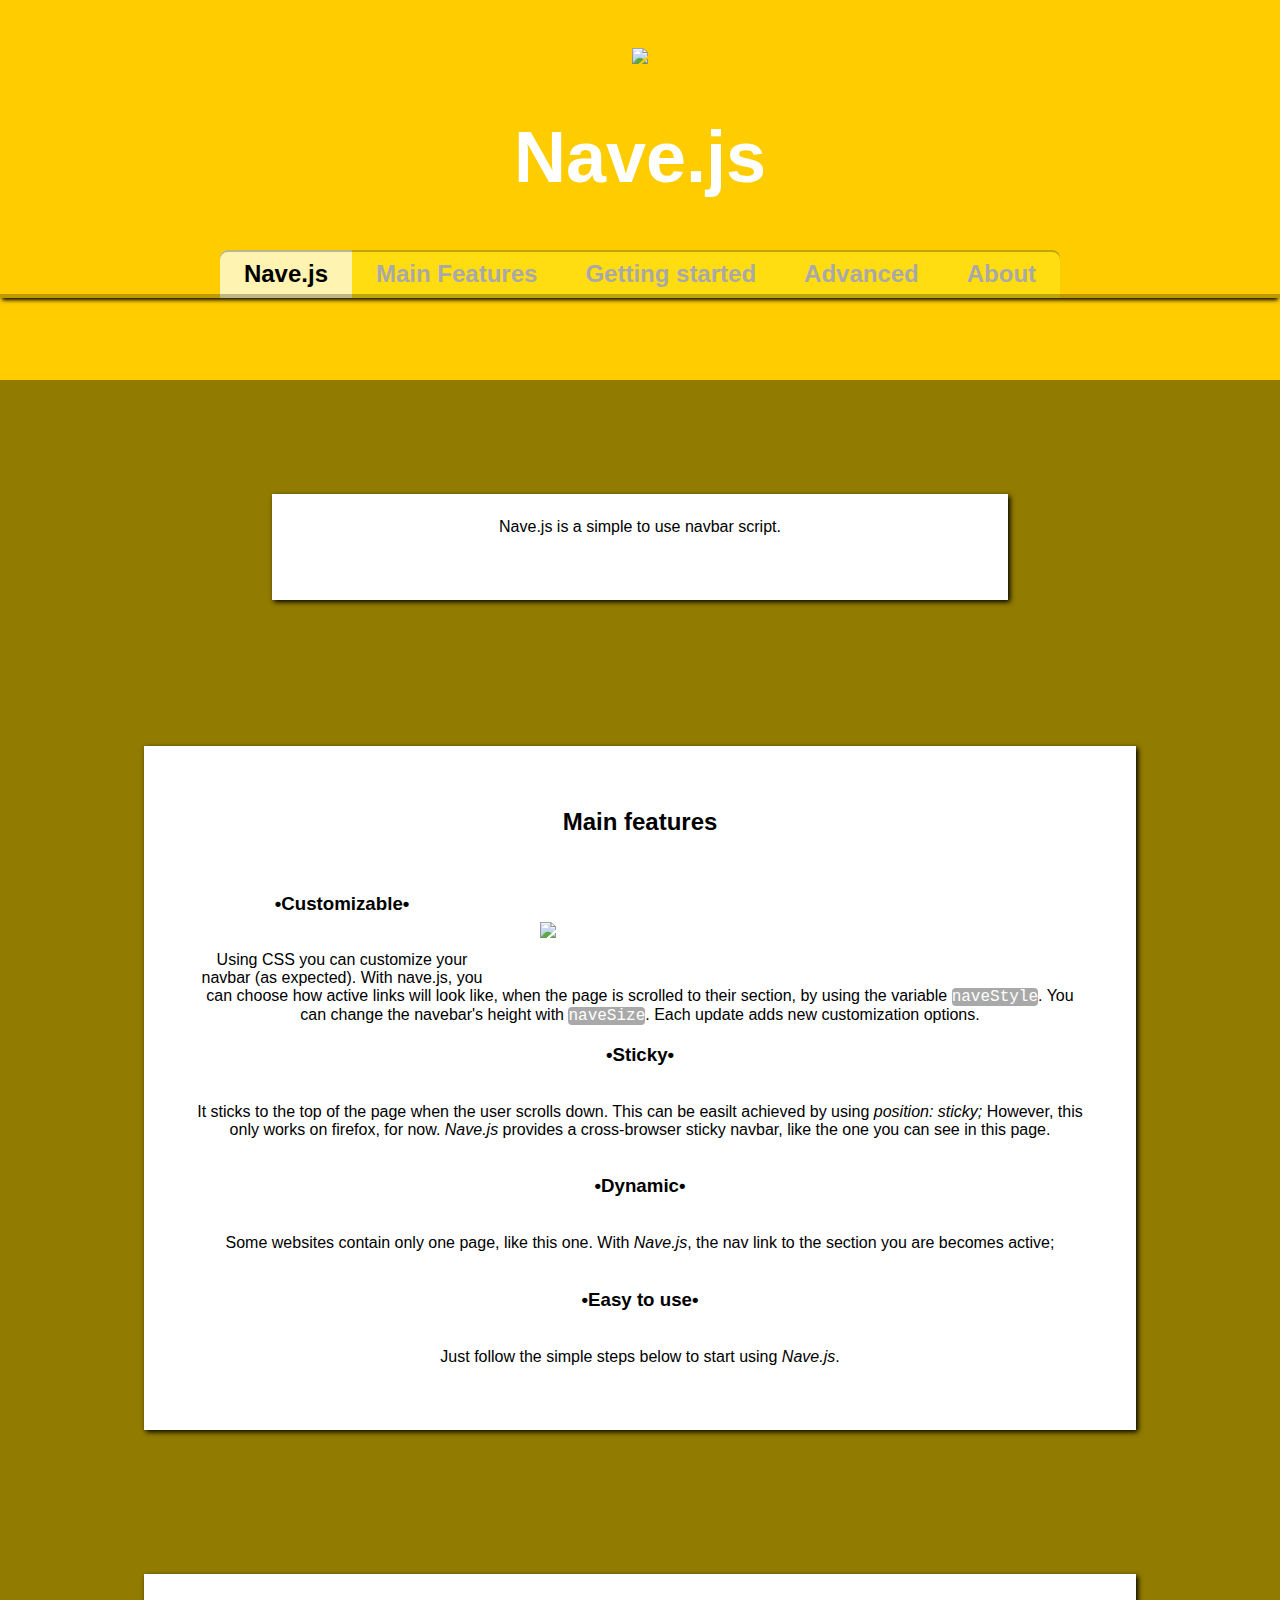
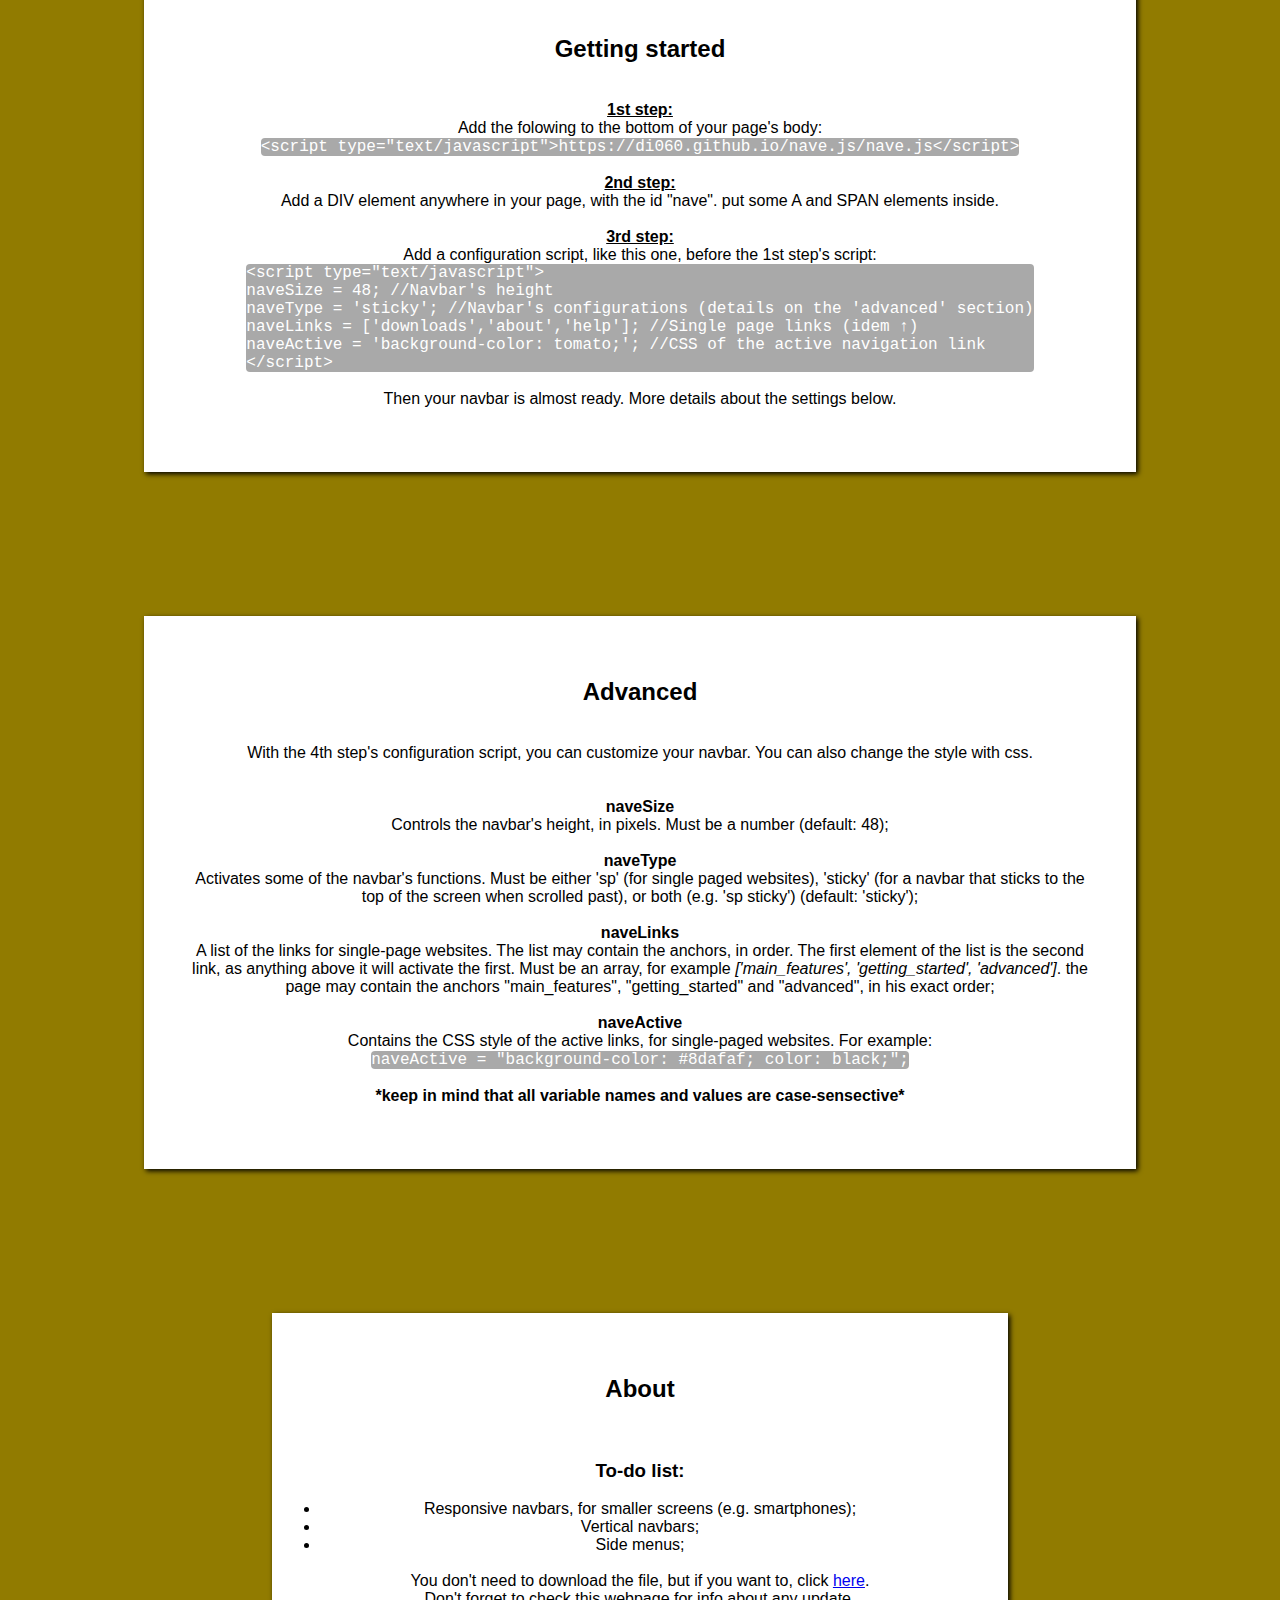
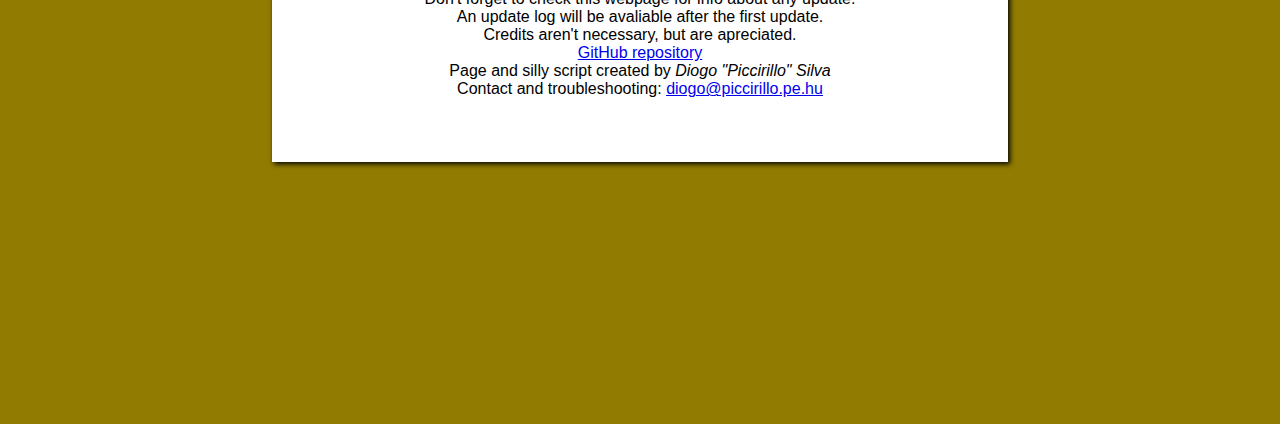
==== index.html @ cd25cb88 "Add files via upload" ====
<!DOCTYPE html>
<html>
<head>
	<meta charset="utf-8">
	<title>nave.js</title>
    <link rel="icon" href="img/barrildas.png">
	<link rel="stylesheet" type="text/css" href="nave.css">
</head>
<body>
    <div class='titulo'>
        <img class="barkim" src="img/barkim.png" />
        <h1>Nave.js</h1>
	   <div id='nave'>
            <a href='#'>Nave.js</a><a href="#ft">Main Features</a><a href="#gs">Getting started</a><a href="#ad">Advanced</a><a href="#fa">About</a>
	   </div>
    </div>
    
<div class="cont">
    <div class="box first">
        Nave.js is a simple to use navbar script.
    </div>
    
    <hr style="opacity: 0;">
    
    <div class="box">
        <a class="ancora" id='ft'>a</a>
        <h2>Main features</h2><br>
    <img src="img/barrildas.png" class="pic dir">
        <h3>&bull;Customizable&bull;</h3><br>
        Using CSS you can customize your navbar (as expected). With nave.js, you can choose how active links will look like, when the page is scrolled to their section, by using the variable <code>naveStyle</code>. You can change the navebar's height with <code>naveSize</code>.
        Each update adds new customization options.
        <h3>&bull;Sticky&bull;</h3><br>
        It sticks to the top of the page when the user scrolls down. This can be easilt achieved by using <i>position: sticky;</i>
        However, this only works on firefox, for now. <em>Nave.js</em> provides a cross-browser sticky navbar, like the one you can see in this page.<br><br class="brk">
        <h3>&bull;Dynamic&bull;</h3><br>
        Some websites contain only one page, like this one. With <em>Nave.js</em>, the nav link to the section you are becomes active;<br><br>
        <h3>&bull;Easy to use&bull;</h3><br>
        Just follow the simple steps below to start using <em>Nave.js</em>.
    </div>
    
    <p class="brk"> </p>
    
    <div class="box">
    <!img src="img/navbuild.png" class="pic esq">
        <a class="ancora" id='gs'>a</a>
        <h2>Getting started</h2><br>
    <b><u>1st step:</u></b><br>
    Add the folowing to the bottom of your page's body:<br>
    <code>&lt;script type="text/javascript"&gt;https://di060.github.io/nave.js/nave.js&lt;/script&gt;</code><br><br>
    <b><u>2nd step:</u></b><br>
    Add a DIV element anywhere in your page, with the id "nave". put some A and SPAN elements inside.<br><br>
    <b><u>3rd step:</u></b><br>
    Add a configuration script, like this one, before the 1st step's script:<br>
    <code>
        &lt;script type="text/javascript"&gt;<br>
        naveSize = 48; //Navbar's height<br>
        naveType = 'sticky'; //Navbar's configurations (details on the 'advanced' section)<br>
        naveLinks = ['downloads','about','help']; //Single page links (idem &uarr;)<br>
        naveActive = 'background-color: tomato;'; //CSS of the active navigation link<br>
        &lt;/script&gt;
    </code><br><br>
    Then your navbar is almost ready. More details about the settings below.
    </div>
    
    <p class="brk"> </p>
    
    <div class="box">
        <a class="ancora" id='ad'>a</a>
        <h2>Advanced</h2><br>
    With the 4th step's configuration script, you can customize your navbar. You can also change the style with css.<br><br><br>
    <b>naveSize</b><br> Controls the navbar's height, in pixels. Must be a number (default: 48);<br><br>
    <b>naveType</b><br> Activates some of the navbar's functions. Must be either 'sp' (for single paged websites), 'sticky' (for a navbar that sticks to the top of the screen when scrolled past), or both (e.g. 'sp sticky') (default: 'sticky');<br><br>
    <b>naveLinks</b><br> A list of the links for single-page websites. The list may contain the anchors, in order. The first element of the list is the second link, as anything above it will activate the first. Must be an array, for example <i>['main_features', 'getting_started', 'advanced']</i>. the page may contain the anchors "main_features", "getting_started" and "advanced", in his exact order;<br><br>
    <b>naveActive</b><br> Contains the CSS style of the active links, for single-paged websites. For example:<br>
    <code>naveActive = "background-color: #8dafaf; color: black;";</code><br><br>
    <b>*keep in mind that all variable names and values are case-sensective*</b>
    </div>
    
    <p class="brk"> </p>
    
    <div class="box last">
        <a class="ancora" id='fa'>a</a>
        <h2>About</h2><br>
        <h3>To-do list:</h3>
        <li>Responsive navbars, for smaller screens (e.g. smartphones);</li>
        <li>Vertical navbars;</li>
        <li>Side menus;</li>
        <br>
        You don't need to download the file, but if you want to, click <a href="nave.js" download>here</a>.<br>
        Don't forget to check this webpage for info about any update.<br>An update log will be avaliable after the first update.<br>Credits aren't necessary, but are apreciated.<br><a href="https://github.com/Di060/nave.js">GitHub repository</a><br>
        Page and silly script created by <i>Diogo "Piccirillo" Silva</i><br>
        Contact and troubleshooting: <a href='mailto:diogo@piccirillo.pe.hu'>diogo@piccirillo.pe.hu</a>
    </div>
</div>
         
    
    <script type="text/javascript">
        naveSize = 48;
        naveType = 'sp sticky';
        naveLinks = ['ft','gs','ad','fa'];
        naveActive = 'background-color: #fff3b2; color: black;';
        naveWidth = 800;
    </script>
    <script type="text/javascript" src='nave.js'></script>

</body>
</html>
---- nave.css ----
body {
	font-family: sans-serif;
	text-align: center;
    margin: 0px;
    min-height: 1200px;
    color: white;
    margin-top: 230px;
	background-color: #917b00;
}
code {
    font-family: monospace;
    background-color: darkgrey;
    color: white;
    text-align: left;
    display: inline-block;
    border-radius: 4px;
}
h1 {
    font-size: 72px;
}
.barkim {
    height: 128px;
    margin: 48px 48px 0px 48px;
}
@media screen and (min-width: 1147px) {
    .cont {
        position: relative;
        top: 200px;
    }
    .esq {
        float: left;
    }
    .dir {
        float: right;
    }
}
@media screen and (max-width: 1147px) {
    .cont {
        position: relative;
        top: 600px;
    }
    .pic {
        display: none;
    }
}
.box {
    color: black;
    background-color: white;
    width: 70%;
/*    min-height: 480px;*/
    display: inline-block;
    padding: 24px 48px 64px 48px;
    font-size: 16px;
    box-shadow: 2px 2px 5px black;
    margin: 64px;
}
.brk {
    clear: both;
}
.first {
    width: 640px;
}
.last {
    width: 640px;
    margin-bottom: 256px;
}
.pic {
    margin: 48px;
    width: 500px;
}
.titulo {
	background-color: #ffcc00;
    margin: none;
    width: 100%;
    position: absolute;
    top: 0;
    left: 0;
    height: 380px;
/*    padding-top: 48px;*/
}
#nave {
	background-color: #ffcc00;
    border-top: 4px solid #fc0;
    box-shadow: 0px -4px 0px 0px rgba(0,0,0,0.25) inset, 0px 4px 4px -2px black;
    z-index: 100;
    text-align: center;
}
#nave a {
	background-color: #ffdd11;
	color: darkgrey;
    font-weight: bold;
    box-shadow: 0px -4px 0px 0px rgba(0,0,0,0.25) inset, 0 2px 0px 0px rgba(0,0,0,0.25) inset;
    float: none;
    text-align: center;
}
#nave a:first-child {
    border-top-left-radius: 8px;
}
#nave a:last-child {
    border-top-right-radius: 8px;
}
#nave a:hover {
    background-color: #ffeb7d;
    color: grey;
}
.ancora {
    opacity: 0;
    position: relative;
    top: -128px;
}
::-webkit-scrollbar {
    width: 12px;
    background-color: #304949;
}
::-webkit-scrollbar-thumb {
    width: 10px;
    background-color: #4f6f6f;
}
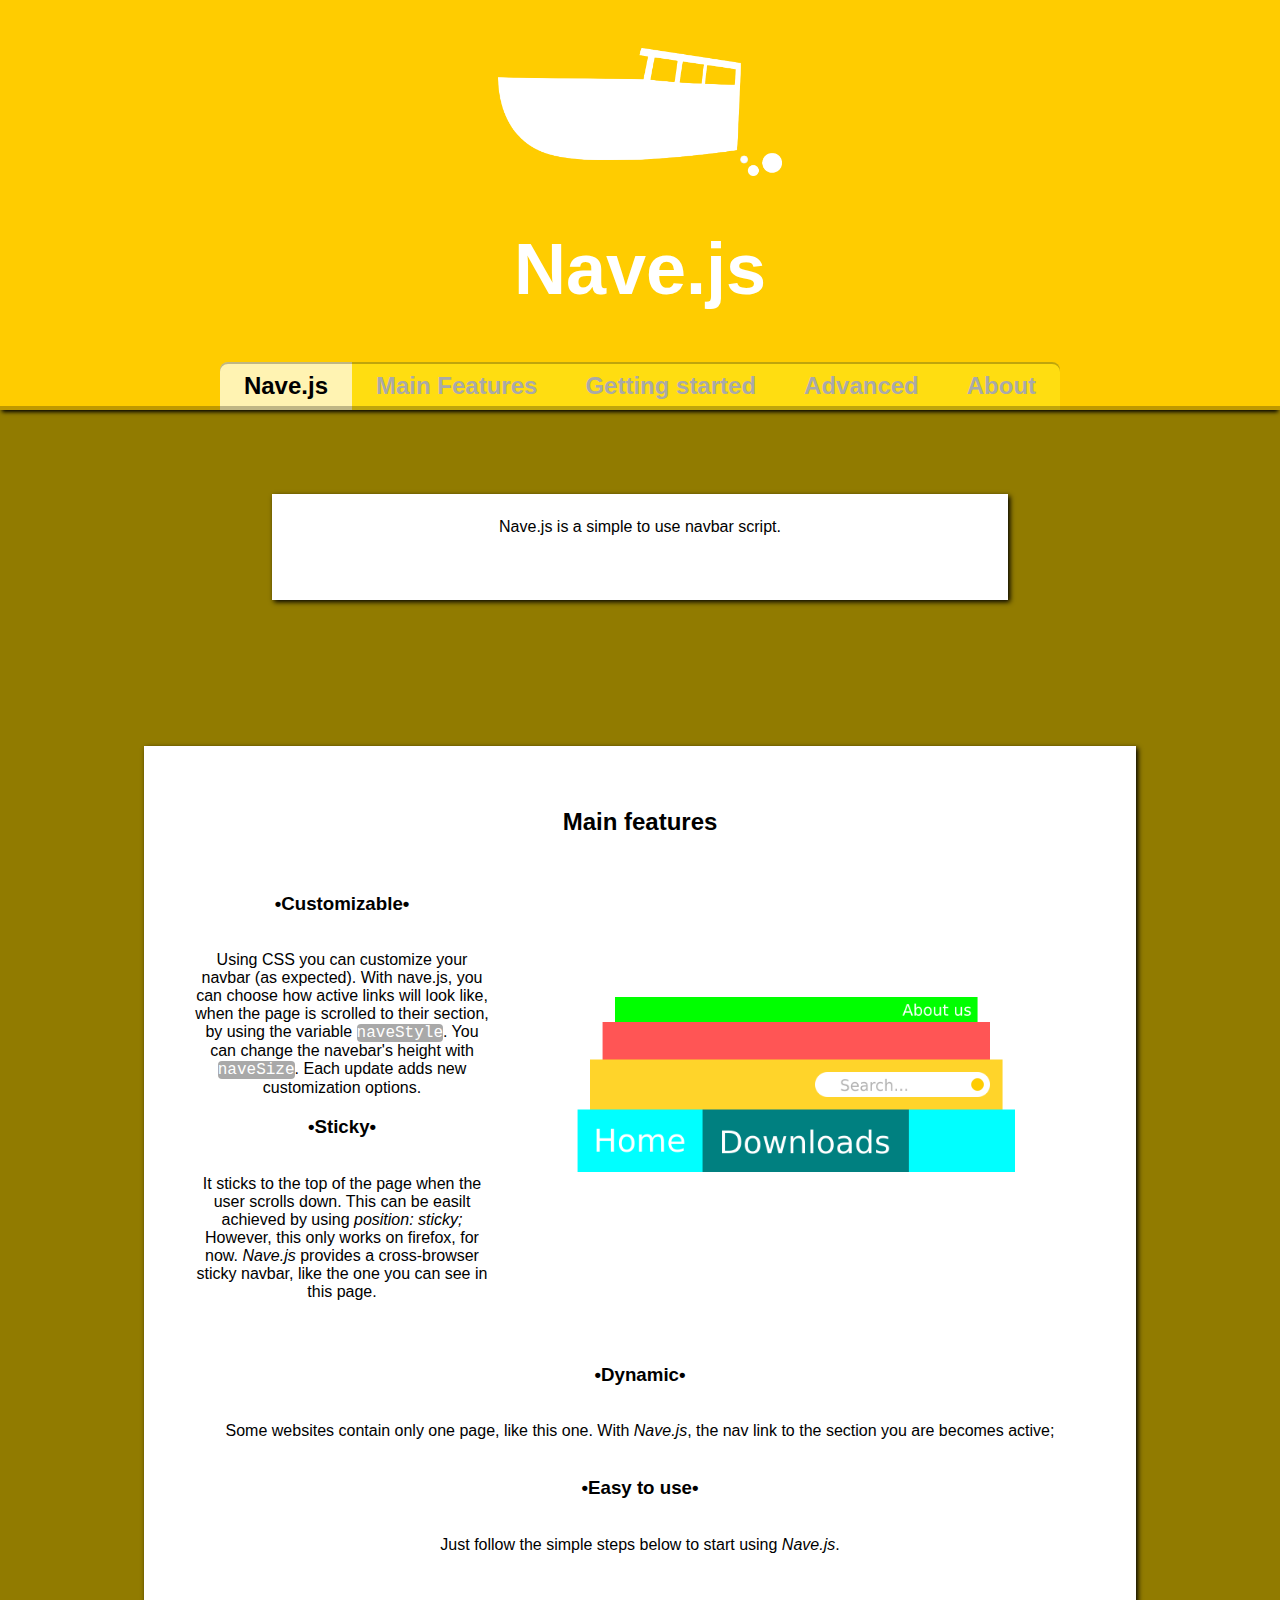
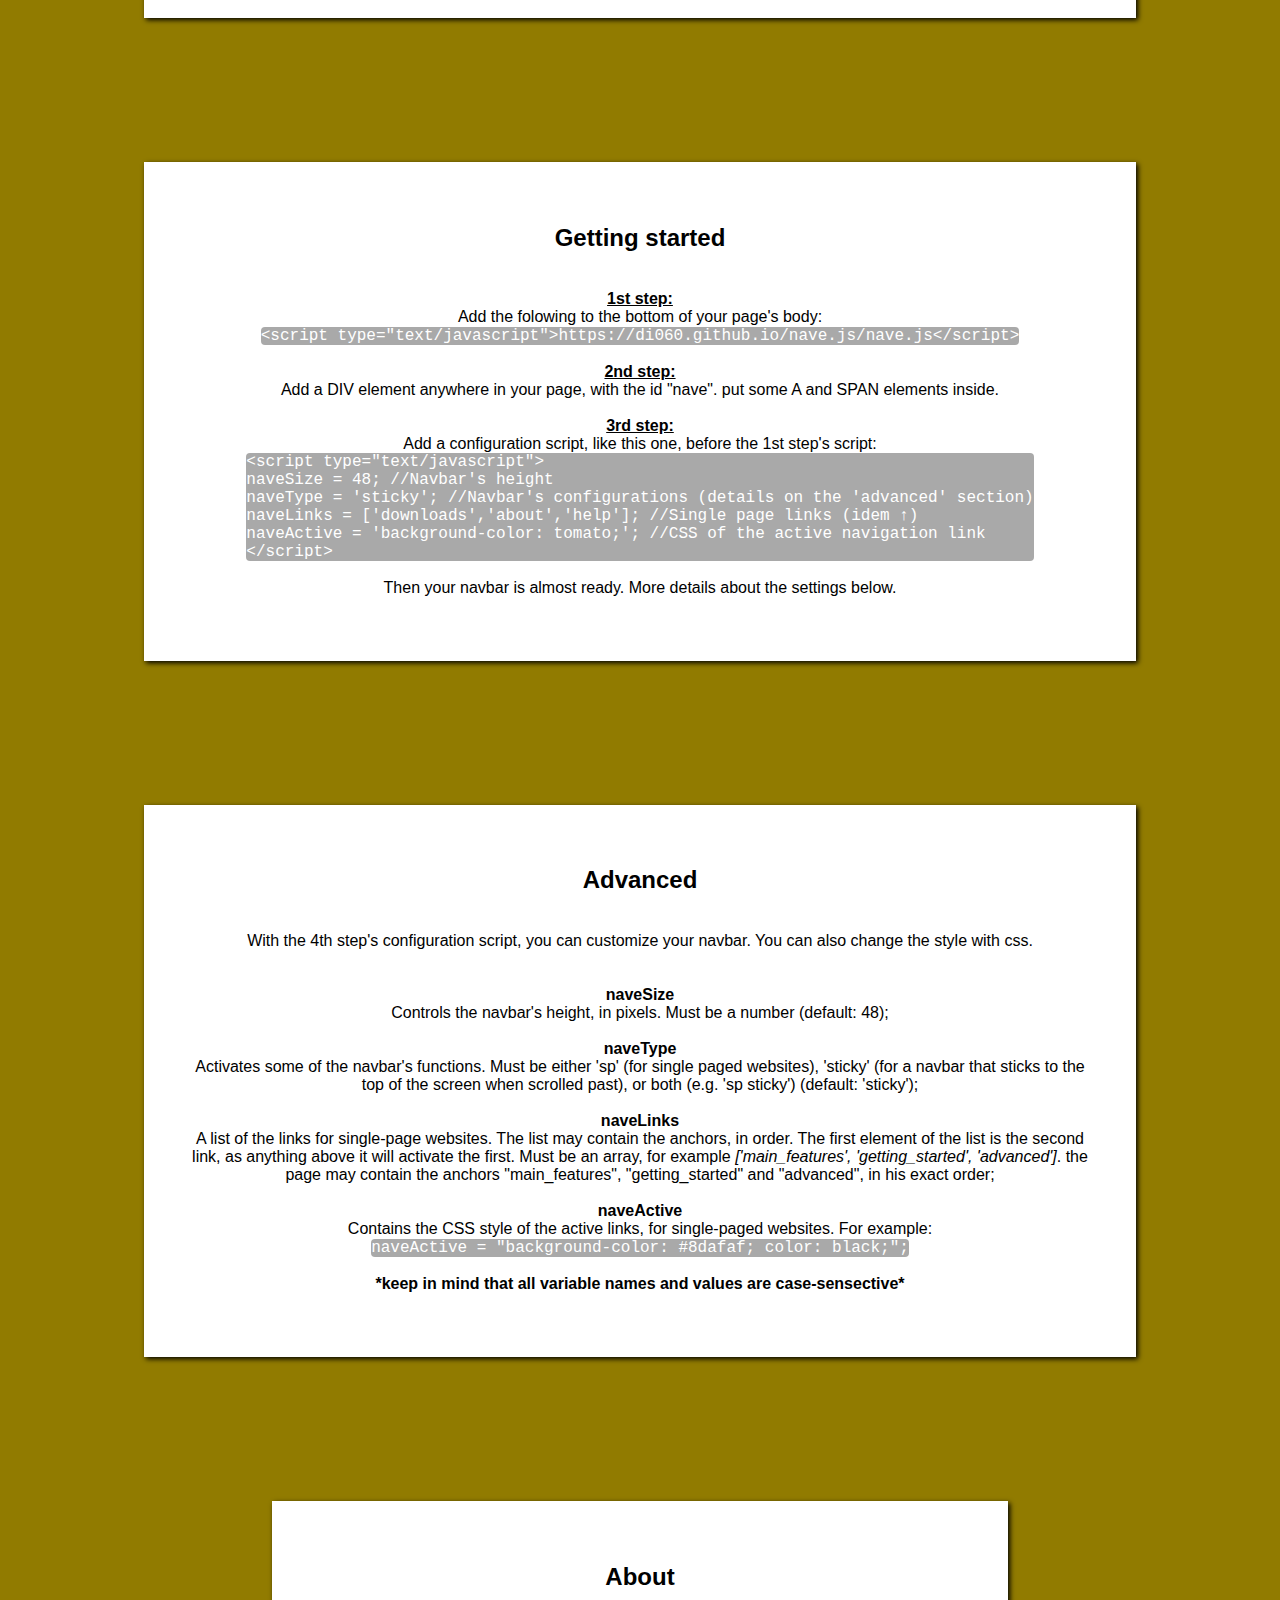
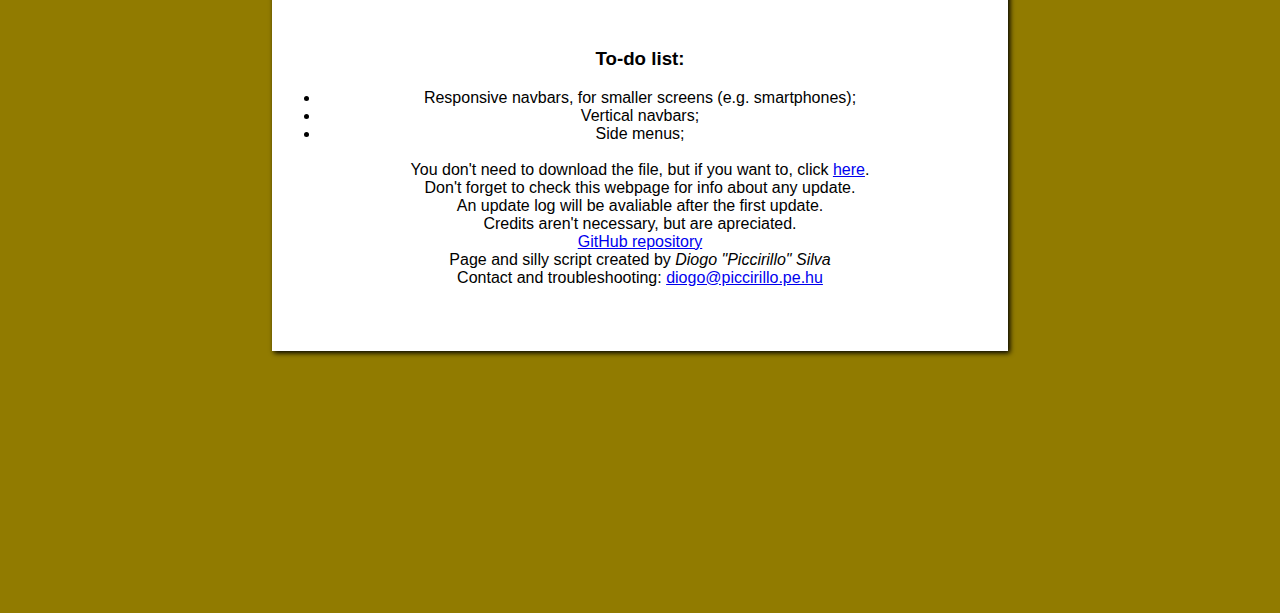
==== commit 53cb2fe4: "Update index.html" ====
--- a/index.html
+++ b/index.html
@@ -8,7 +8,7 @@
 </head>
 <body>
     <div class='titulo'>
-        <img class="barkim" src="img/barkim.png" />
+        <abbr title='Those are my outstanding art skillz'><img class="barkim" src="img/barkim.png" /></abbr>
         <h1>Nave.js</h1>
 	   <div id='nave'>
             <a href='#'>Nave.js</a><a href="#ft">Main Features</a><a href="#gs">Getting started</a><a href="#ad">Advanced</a><a href="#fa">About</a>
@@ -104,4 +104,4 @@
     <script type="text/javascript" src='nave.js'></script>
 
 </body>
-</html>+</html>
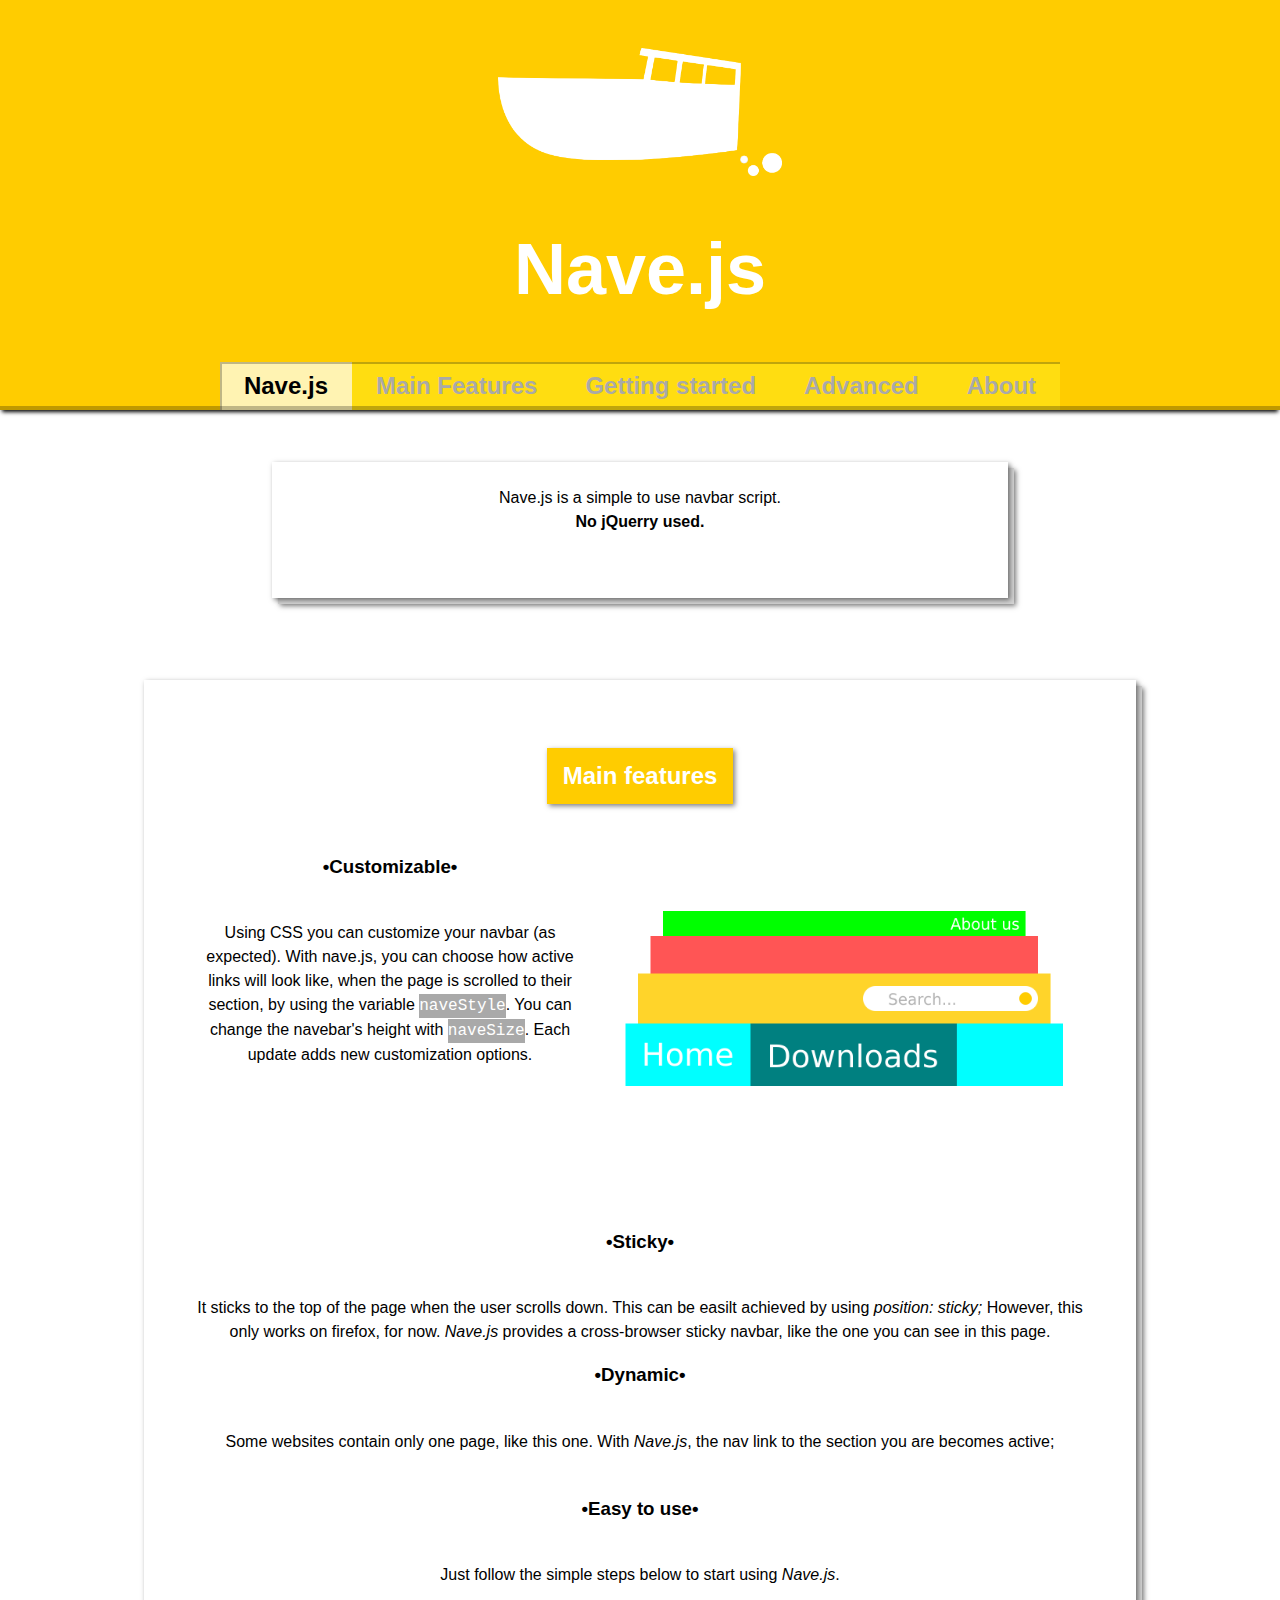
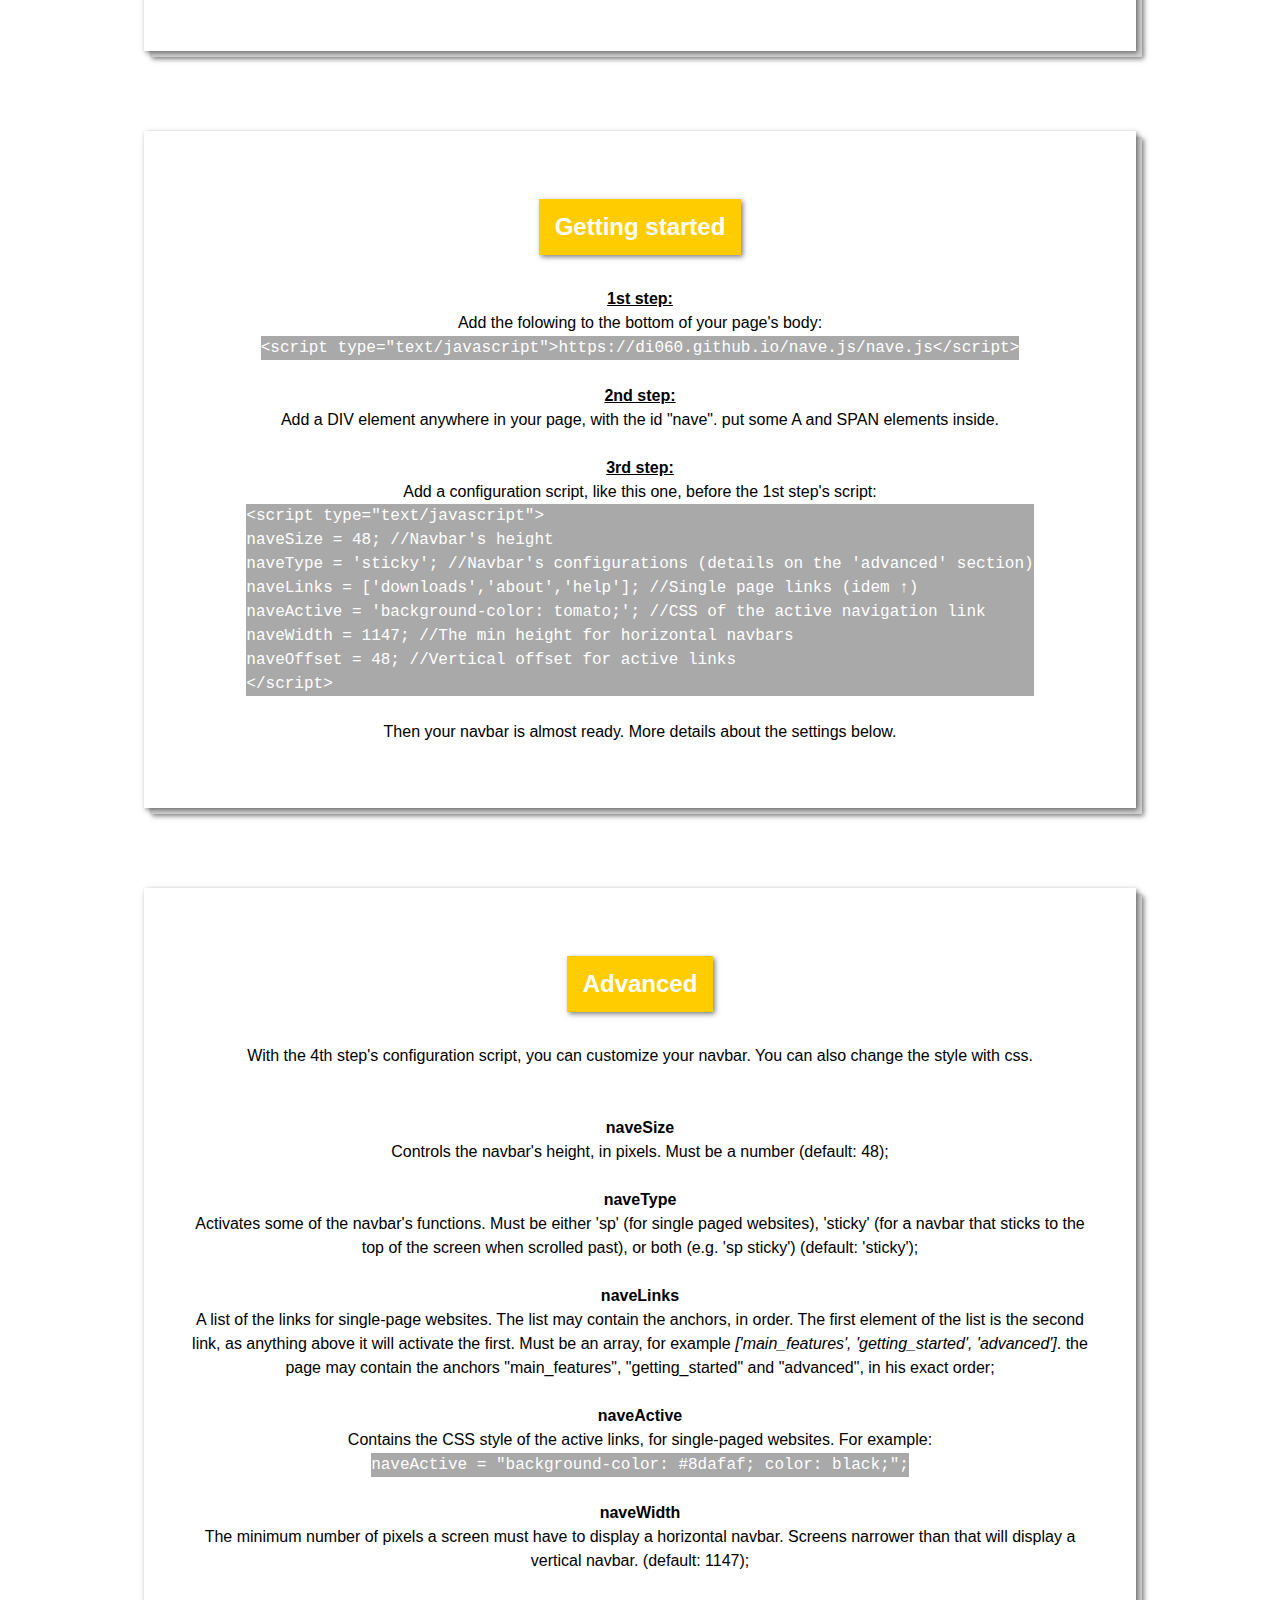
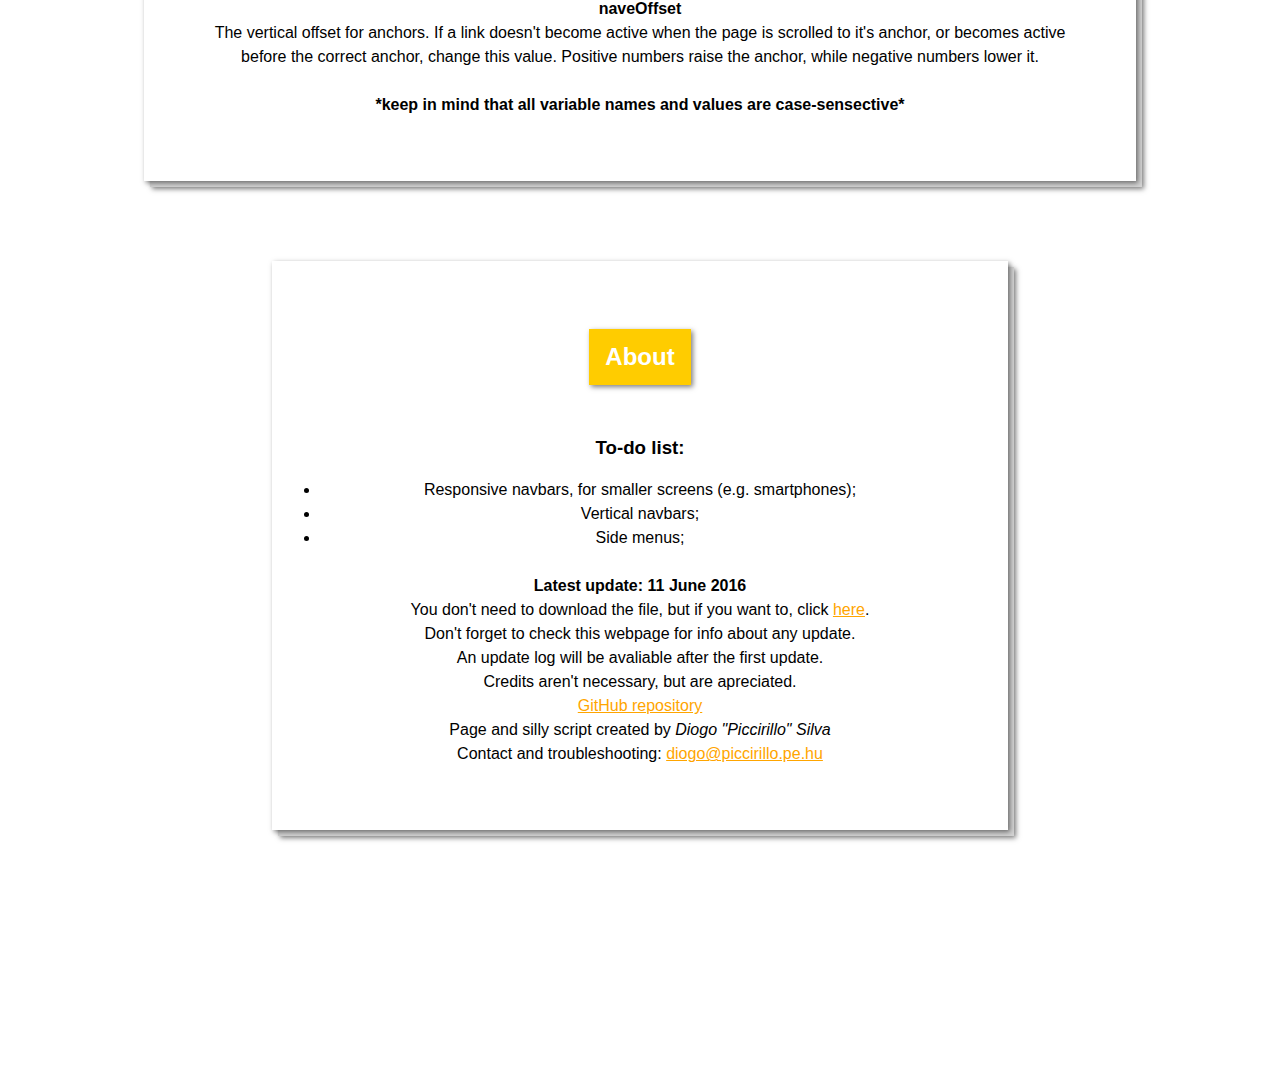
==== commit ec809afb: "Add files via upload" ====
--- a/index.html
+++ b/index.html
@@ -8,7 +8,7 @@
 </head>
 <body>
     <div class='titulo'>
-        <abbr title='Those are my outstanding art skillz'><img class="barkim" src="img/barkim.png" /></abbr>
+        <abbr title="Sum mad art skillz"><img class="barkim" src="img/barkim.png" /></abbr>
         <h1>Nave.js</h1>
 	   <div id='nave'>
             <a href='#'>Nave.js</a><a href="#ft">Main Features</a><a href="#gs">Getting started</a><a href="#ad">Advanced</a><a href="#fa">About</a>
@@ -17,7 +17,7 @@
     
 <div class="cont">
     <div class="box first">
-        Nave.js is a simple to use navbar script.
+        Nave.js is a simple to use navbar script.<br> <b>No jQuerry used.</b>
     </div>
     
     <hr style="opacity: 0;">
@@ -28,10 +28,10 @@
     <img src="img/barrildas.png" class="pic dir">
         <h3>&bull;Customizable&bull;</h3><br>
         Using CSS you can customize your navbar (as expected). With nave.js, you can choose how active links will look like, when the page is scrolled to their section, by using the variable <code>naveStyle</code>. You can change the navebar's height with <code>naveSize</code>.
-        Each update adds new customization options.
+        Each update adds new customization options.<br class="brk">
         <h3>&bull;Sticky&bull;</h3><br>
         It sticks to the top of the page when the user scrolls down. This can be easilt achieved by using <i>position: sticky;</i>
-        However, this only works on firefox, for now. <em>Nave.js</em> provides a cross-browser sticky navbar, like the one you can see in this page.<br><br class="brk">
+        However, this only works on firefox, for now. <em>Nave.js</em> provides a cross-browser sticky navbar, like the one you can see in this page.<br>
         <h3>&bull;Dynamic&bull;</h3><br>
         Some websites contain only one page, like this one. With <em>Nave.js</em>, the nav link to the section you are becomes active;<br><br>
         <h3>&bull;Easy to use&bull;</h3><br>
@@ -57,6 +57,8 @@
         naveType = 'sticky'; //Navbar's configurations (details on the 'advanced' section)<br>
         naveLinks = ['downloads','about','help']; //Single page links (idem &uarr;)<br>
         naveActive = 'background-color: tomato;'; //CSS of the active navigation link<br>
+        naveWidth = 1147; //The min height for horizontal navbars<br>
+        naveOffset = 48; //Vertical offset for active links<br>
         &lt;/script&gt;
     </code><br><br>
     Then your navbar is almost ready. More details about the settings below.
@@ -73,6 +75,8 @@
     <b>naveLinks</b><br> A list of the links for single-page websites. The list may contain the anchors, in order. The first element of the list is the second link, as anything above it will activate the first. Must be an array, for example <i>['main_features', 'getting_started', 'advanced']</i>. the page may contain the anchors "main_features", "getting_started" and "advanced", in his exact order;<br><br>
     <b>naveActive</b><br> Contains the CSS style of the active links, for single-paged websites. For example:<br>
     <code>naveActive = "background-color: #8dafaf; color: black;";</code><br><br>
+    <b>naveWidth</b><br> The minimum number of pixels a screen must have to display a horizontal navbar. Screens narrower than that will display a vertical navbar. (default: 1147);<br><br>
+    <b>naveOffset</b><br> The vertical offset for anchors. If a link doesn't become active when the page is scrolled to it's anchor, or becomes active before the correct anchor, change this value. Positive numbers raise the anchor, while negative numbers lower it.<br><br>
     <b>*keep in mind that all variable names and values are case-sensective*</b>
     </div>
     
@@ -85,6 +89,8 @@
         <li>Responsive navbars, for smaller screens (e.g. smartphones);</li>
         <li>Vertical navbars;</li>
         <li>Side menus;</li>
+        <br>
+        <b>Latest update: 11 June 2016</b>
         <br>
         You don't need to download the file, but if you want to, click <a href="nave.js" download>here</a>.<br>
         Don't forget to check this webpage for info about any update.<br>An update log will be avaliable after the first update.<br>Credits aren't necessary, but are apreciated.<br><a href="https://github.com/Di060/nave.js">GitHub repository</a><br>
@@ -99,9 +105,9 @@
         naveType = 'sp sticky';
         naveLinks = ['ft','gs','ad','fa'];
         naveActive = 'background-color: #fff3b2; color: black;';
-        naveWidth = 800;
+        naveWidth = 0;
     </script>
     <script type="text/javascript" src='nave.js'></script>
 
 </body>
-</html>
+</html>--- a/nave.css
+++ b/nave.css
@@ -6,6 +6,10 @@
     color: white;
     margin-top: 230px;
 	background-color: #917b00;
+    background: url(img/bg.png);
+    background-size: cover;
+    background-position: top;
+    background-attachment: fixed;
 }
 code {
     font-family: monospace;
@@ -13,20 +17,28 @@
     color: white;
     text-align: left;
     display: inline-block;
-    border-radius: 4px;
+/*    border-radius: 4px;*/
 }
 h1 {
     font-size: 72px;
+}
+h2 {
+    background-color: #fc0;
+    color: white;
+    display: inline-block;
+    padding: 16px;
+    box-shadow: 2px 2px 5px rgba(0,0,0,0.5);
+    margin-bottom: 32px;
 }
 .barkim {
     height: 128px;
     margin: 48px 48px 0px 48px;
 }
+.cont {
+    position: relative;
+    top: 200px;
+}
 @media screen and (min-width: 1147px) {
-    .cont {
-        position: relative;
-        top: 200px;
-    }
     .esq {
         float: left;
     }
@@ -34,14 +46,11 @@
         float: right;
     }
 }
-@media screen and (max-width: 1147px) {
-    .cont {
-        position: relative;
-        top: 600px;
-    }
-    .pic {
-        display: none;
-    }
+a {
+    color: orange;
+}
+a:hover {
+    color: chocolate;
 }
 .box {
     color: black;
@@ -51,8 +60,10 @@
     display: inline-block;
     padding: 24px 48px 64px 48px;
     font-size: 16px;
-    box-shadow: 2px 2px 5px black;
-    margin: 64px;
+/*    border-radius: 16px;*/
+    box-shadow: 2px 2px 5px rgba(0,0,0,0.5), 6px 6px 0px lightgrey, 8px 8px 5px rgba(0,0,0,0.5);
+    margin: 32px 64px;
+    line-height: 24px;
 }
 .brk {
     clear: both;
@@ -65,7 +76,7 @@
     margin-bottom: 256px;
 }
 .pic {
-    margin: 48px;
+/*    margin: 48px;*/
     width: 500px;
 }
 .titulo {
@@ -89,16 +100,22 @@
 	background-color: #ffdd11;
 	color: darkgrey;
     font-weight: bold;
-    box-shadow: 0px -4px 0px 0px rgba(0,0,0,0.25) inset, 0 2px 0px 0px rgba(0,0,0,0.25) inset;
+    box-shadow: 0px -4px 0px 0px rgba(0,0,0,0.25) inset,
+        0px 2px 0px 0px rgba(0,0,0,0.25) inset;
     float: none;
     text-align: center;
 }
 #nave a:first-child {
-    border-top-left-radius: 8px;
+    box-shadow: 0px -4px 0px 0px rgba(0,0,0,0.25) inset,
+        2px 2px 0px 0px rgba(0,0,0,0.25) inset;
 }
 #nave a:last-child {
-    border-top-right-radius: 8px;
+/*    border-top-right-radius: 8px;*/
 }
+/*#nave a{
+    border-left: 1px solid rgba(0,0,0,0.25);
+    border-right: 1px solid rgba(0,0,0,0.25);
+}*/
 #nave a:hover {
     background-color: #ffeb7d;
     color: grey;
@@ -107,6 +124,7 @@
     opacity: 0;
     position: relative;
     top: -128px;
+    display: block;
 }
 ::-webkit-scrollbar {
     width: 12px;
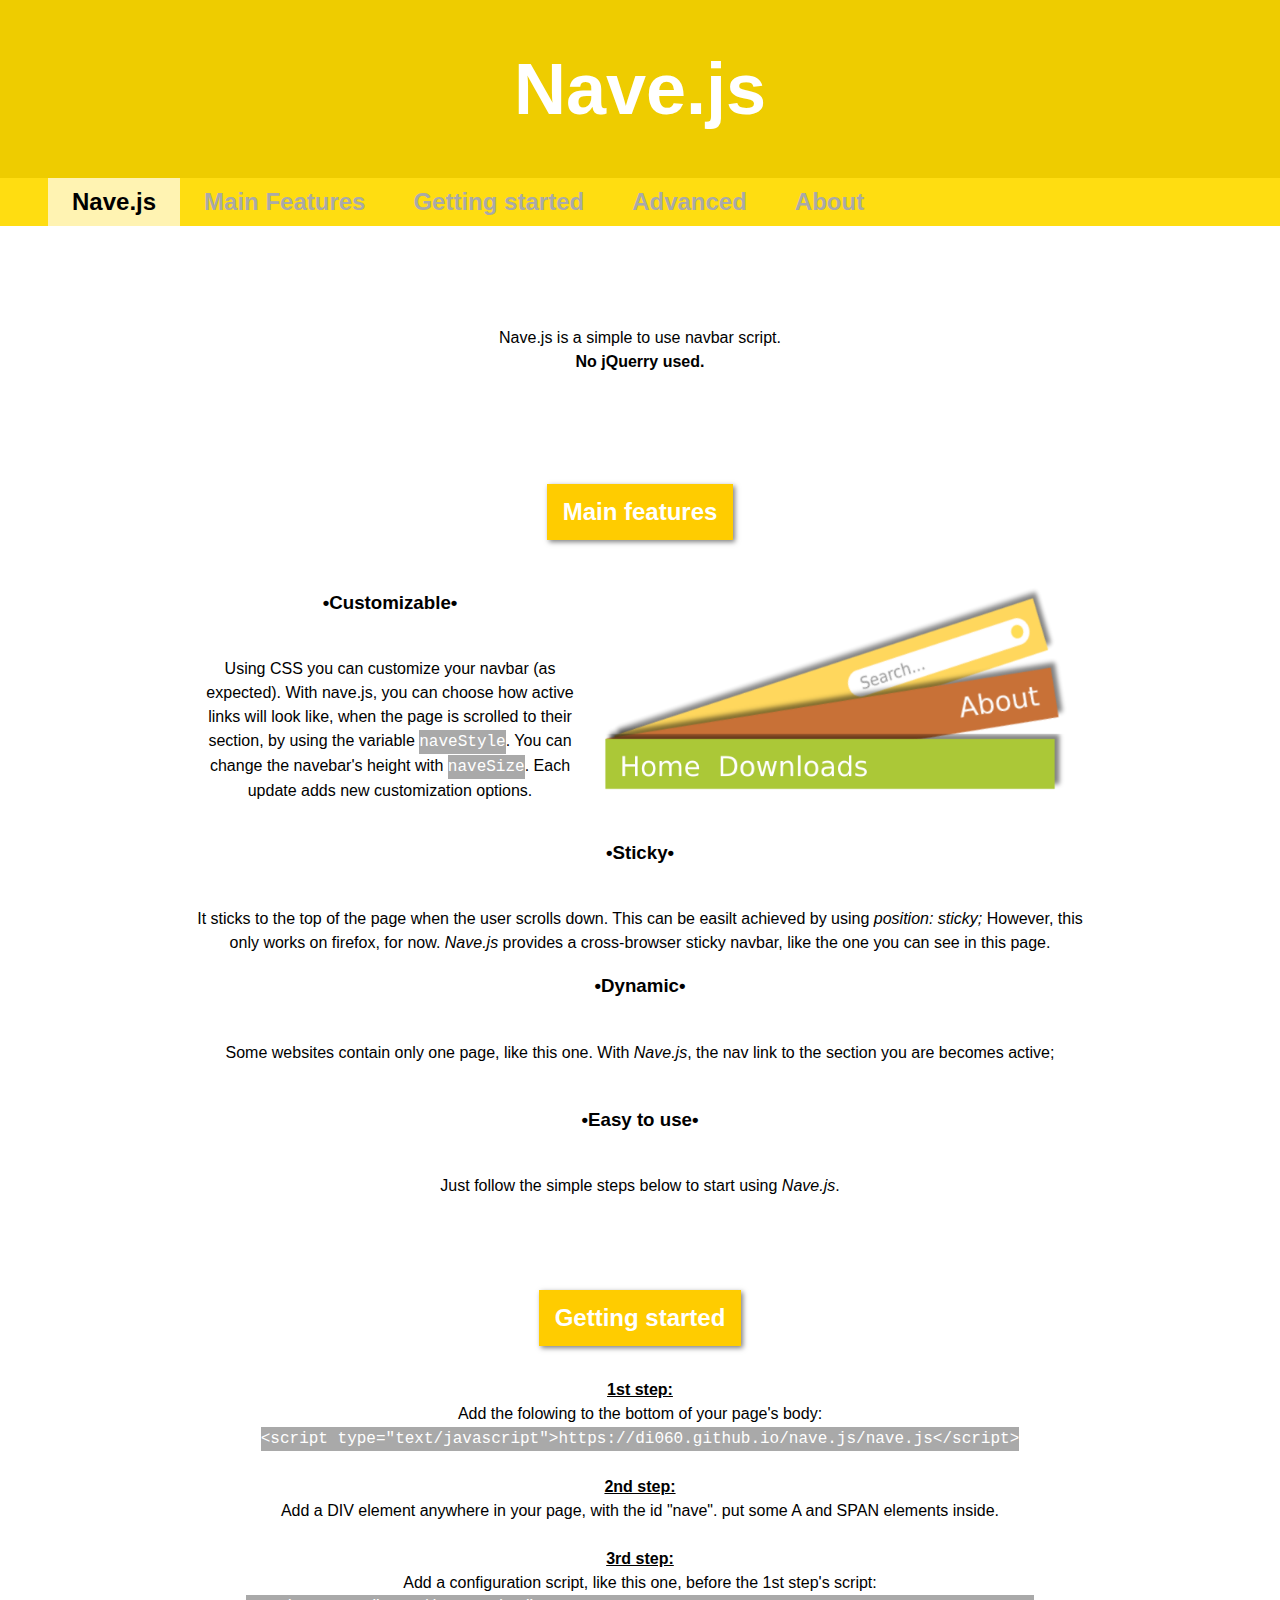
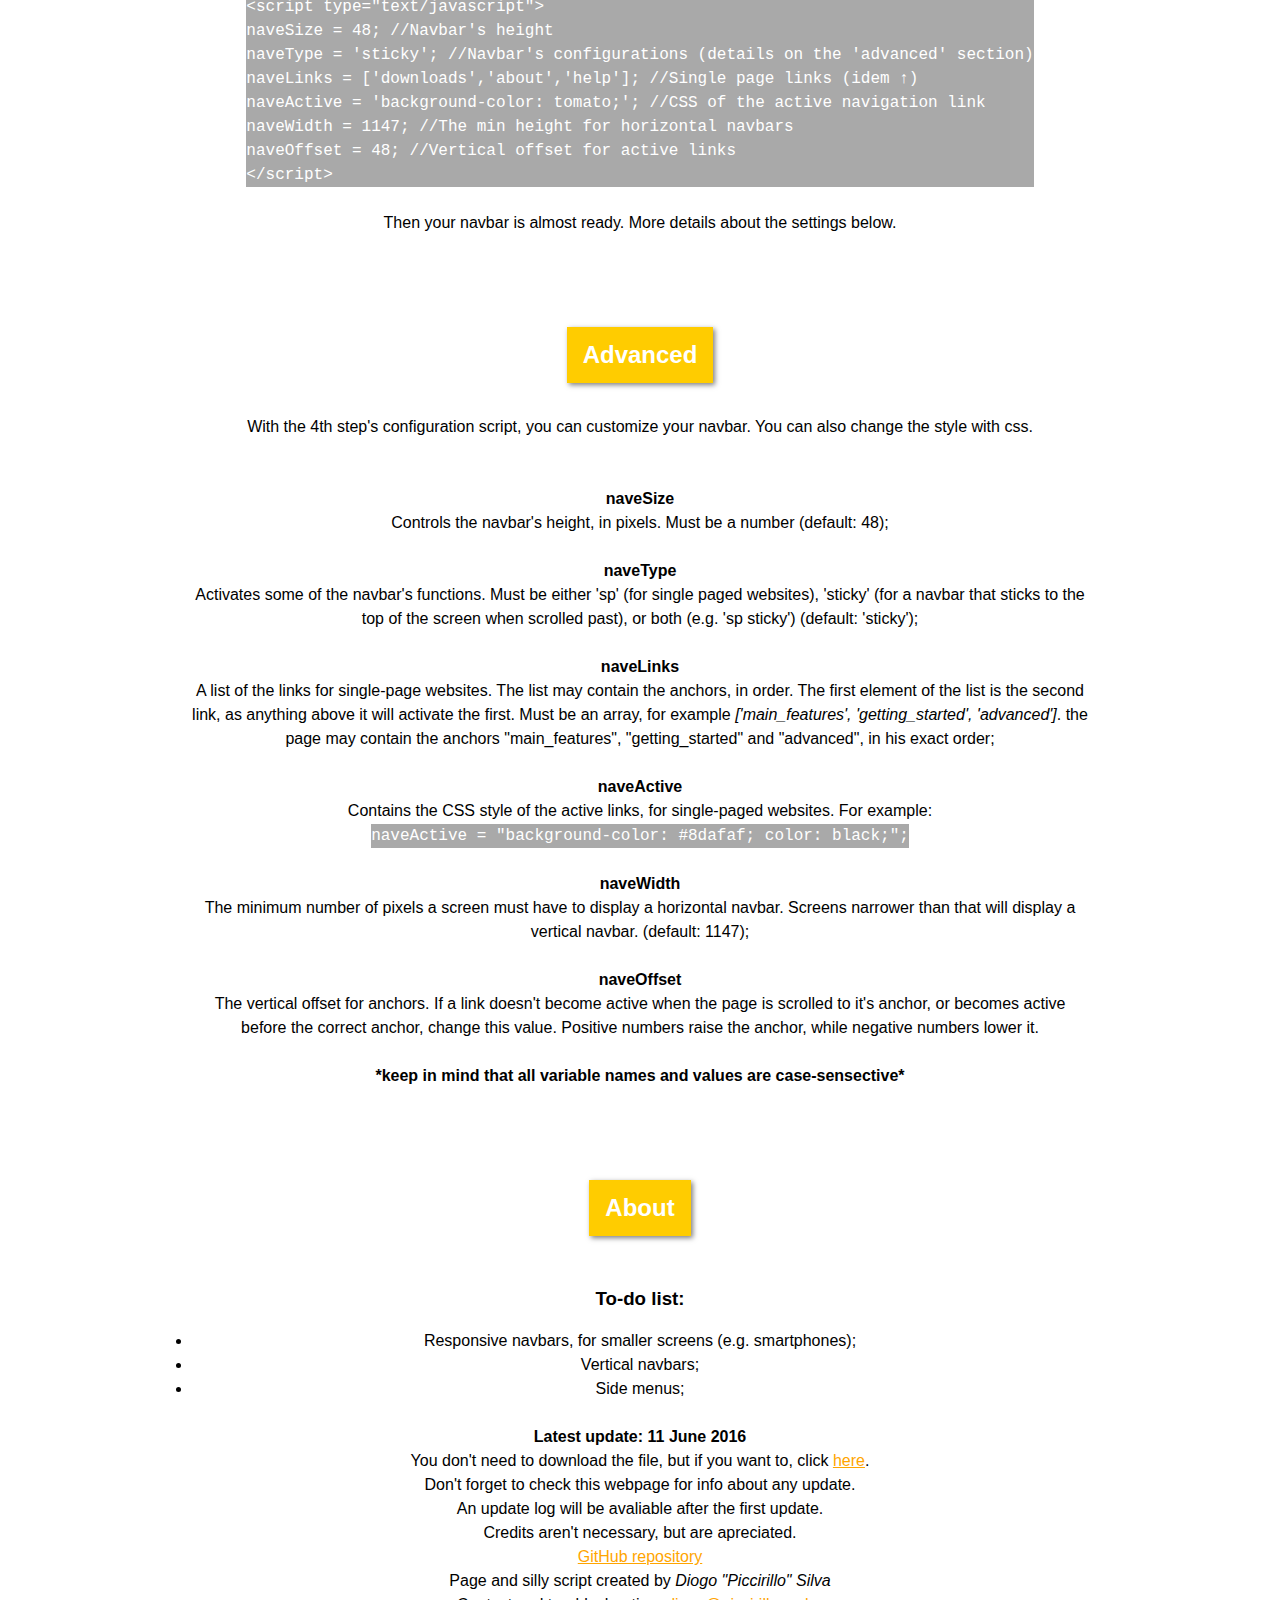
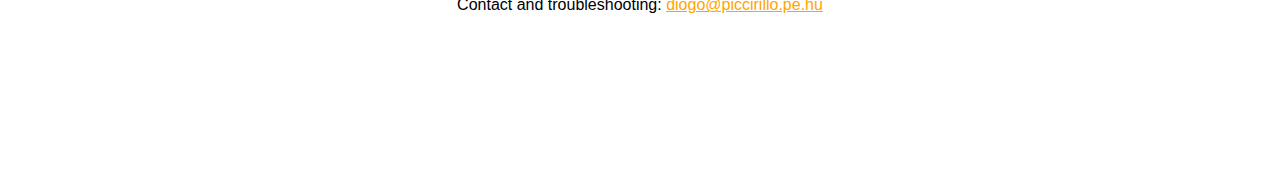
==== commit 9de292a7: "Update index.html" ====
--- a/index.html
+++ b/index.html
@@ -8,7 +8,6 @@
 </head>
 <body>
     <div class='titulo'>
-        <abbr title="Sum mad art skillz"><img class="barkim" src="img/barkim.png" /></abbr>
         <h1>Nave.js</h1>
 	   <div id='nave'>
             <a href='#'>Nave.js</a><a href="#ft">Main Features</a><a href="#gs">Getting started</a><a href="#ad">Advanced</a><a href="#fa">About</a>
@@ -110,4 +109,4 @@
     <script type="text/javascript" src='nave.js'></script>
 
 </body>
-</html>+</html>
--- a/nave.css
+++ b/nave.css
@@ -5,11 +5,13 @@
     min-height: 1200px;
     color: white;
     margin-top: 230px;
-	background-color: #917b00;
+	background-color: white;
+/*
     background: url(img/bg.png);
     background-size: cover;
     background-position: top;
     background-attachment: fixed;
+*/
 }
 code {
     font-family: monospace;
@@ -36,7 +38,7 @@
 }
 .cont {
     position: relative;
-    top: 200px;
+    top: 96px;
 }
 @media screen and (min-width: 1147px) {
     .esq {
@@ -44,6 +46,11 @@
     }
     .dir {
         float: right;
+    }
+}
+@media screen and (max-width: 1147px) {
+    * {
+        font-size: 200%;
     }
 }
 a {
@@ -55,24 +62,16 @@
 .box {
     color: black;
     background-color: white;
-    width: 70%;
-/*    min-height: 480px;*/
-    display: inline-block;
-    padding: 24px 48px 64px 48px;
+    display: block;
+/*    padding: 24px 48px 64px 48px;*/
     font-size: 16px;
-/*    border-radius: 16px;*/
-    box-shadow: 2px 2px 5px rgba(0,0,0,0.5), 6px 6px 0px lightgrey, 8px 8px 5px rgba(0,0,0,0.5);
-    margin: 32px 64px;
+    margin: 32px 15%;
     line-height: 24px;
 }
 .brk {
     clear: both;
 }
-.first {
-    width: 640px;
-}
 .last {
-    width: 640px;
     margin-bottom: 256px;
 }
 .pic {
@@ -80,42 +79,29 @@
     width: 500px;
 }
 .titulo {
-	background-color: #ffcc00;
+	background-color: #ec0;
     margin: none;
     width: 100%;
     position: absolute;
     top: 0;
     left: 0;
-    height: 380px;
+    height: 200px;
 /*    padding-top: 48px;*/
 }
 #nave {
-	background-color: #ffcc00;
-    border-top: 4px solid #fc0;
-    box-shadow: 0px -4px 0px 0px rgba(0,0,0,0.25) inset, 0px 4px 4px -2px black;
+	background-color: #fd1;
     z-index: 100;
-    text-align: center;
+    text-align: left;
 }
 #nave a {
 	background-color: #ffdd11;
 	color: darkgrey;
     font-weight: bold;
-    box-shadow: 0px -4px 0px 0px rgba(0,0,0,0.25) inset,
-        0px 2px 0px 0px rgba(0,0,0,0.25) inset;
     float: none;
-    text-align: center;
 }
 #nave a:first-child {
-    box-shadow: 0px -4px 0px 0px rgba(0,0,0,0.25) inset,
-        2px 2px 0px 0px rgba(0,0,0,0.25) inset;
+    margin-left: 48px;
 }
-#nave a:last-child {
-/*    border-top-right-radius: 8px;*/
-}
-/*#nave a{
-    border-left: 1px solid rgba(0,0,0,0.25);
-    border-right: 1px solid rgba(0,0,0,0.25);
-}*/
 #nave a:hover {
     background-color: #ffeb7d;
     color: grey;
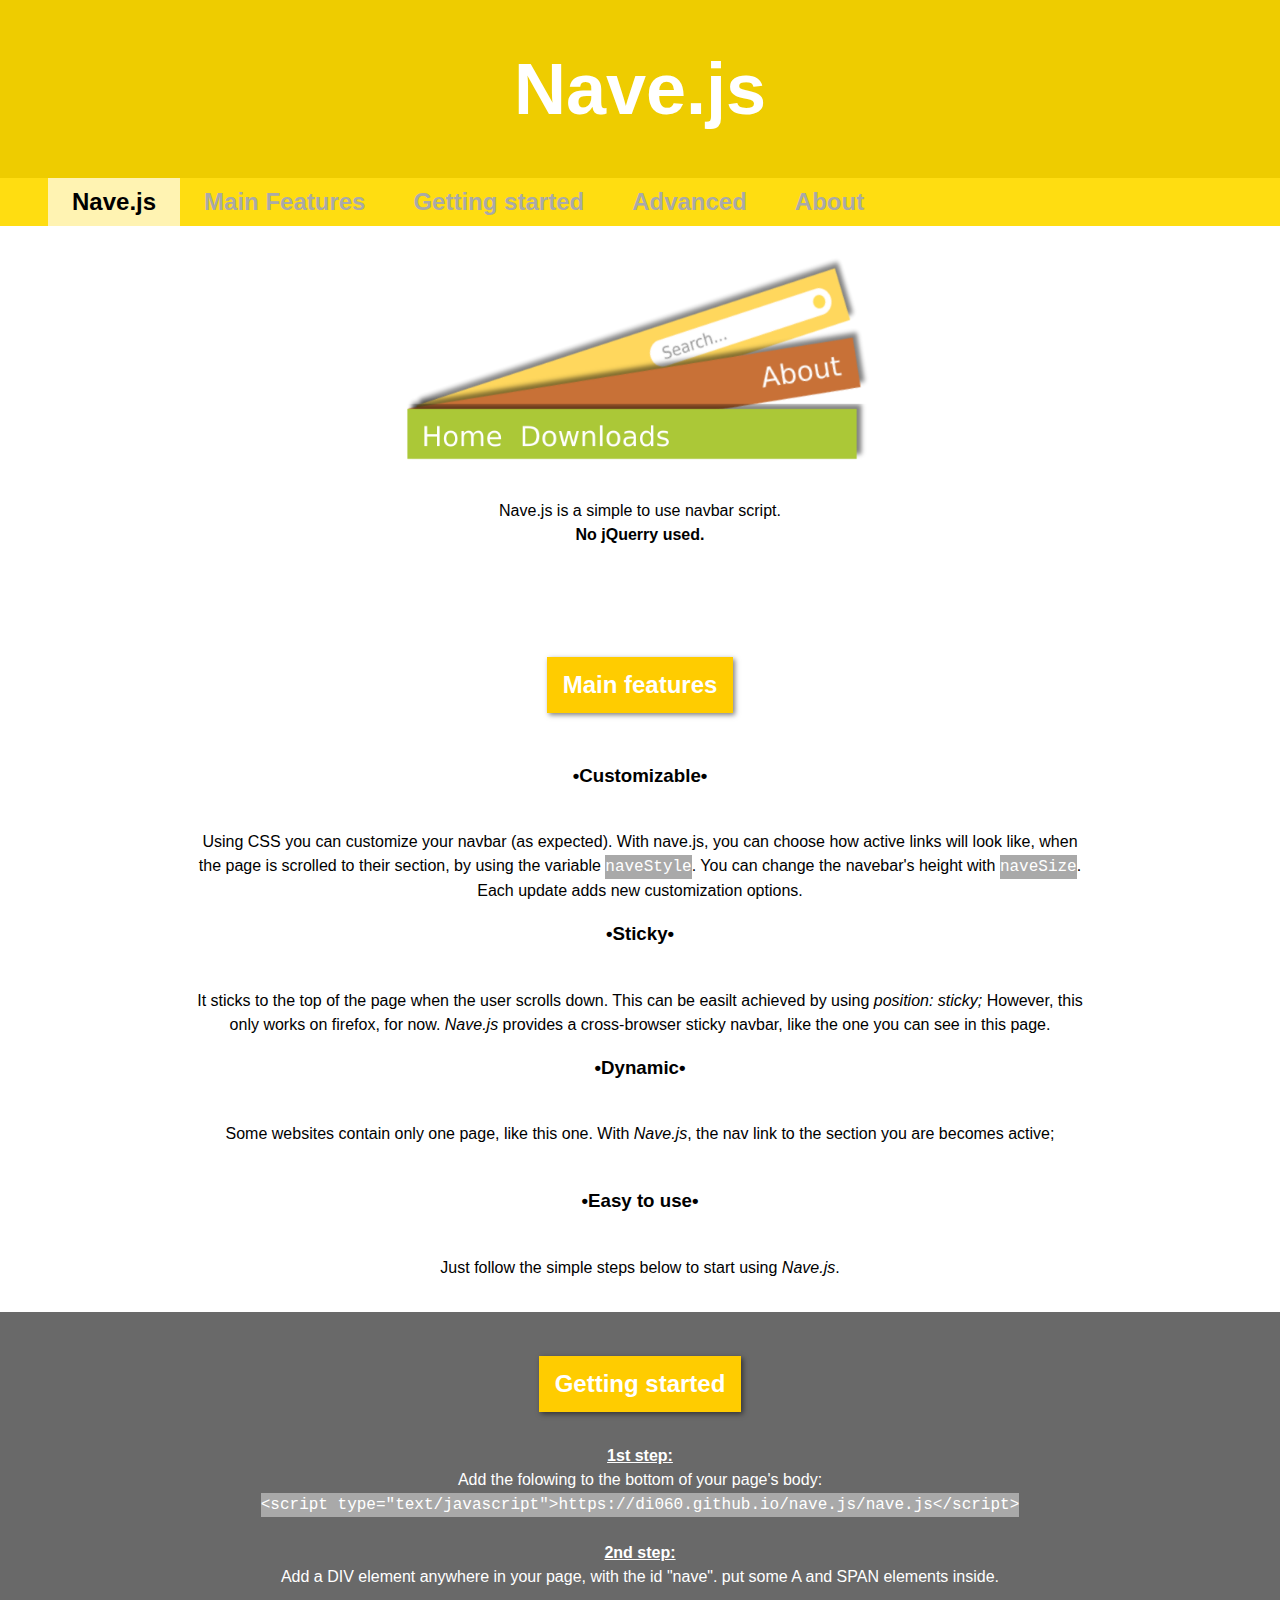
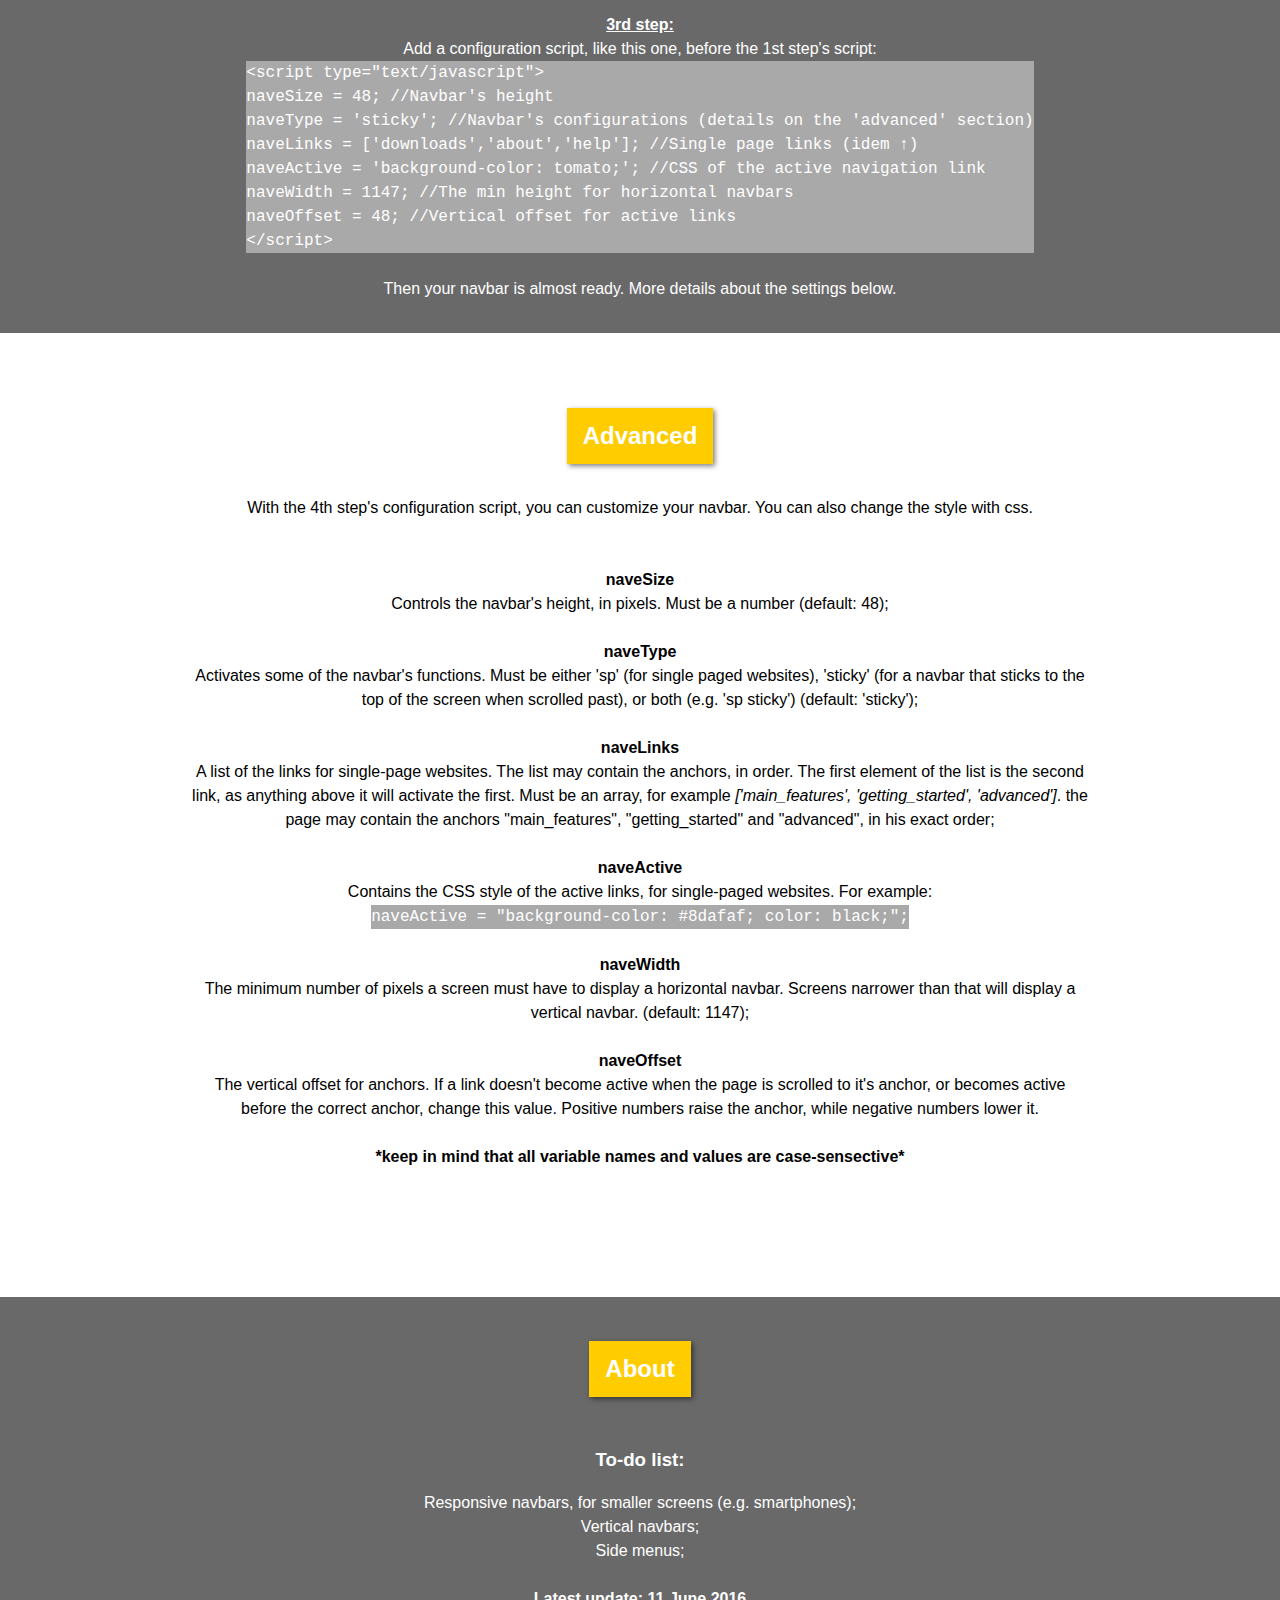
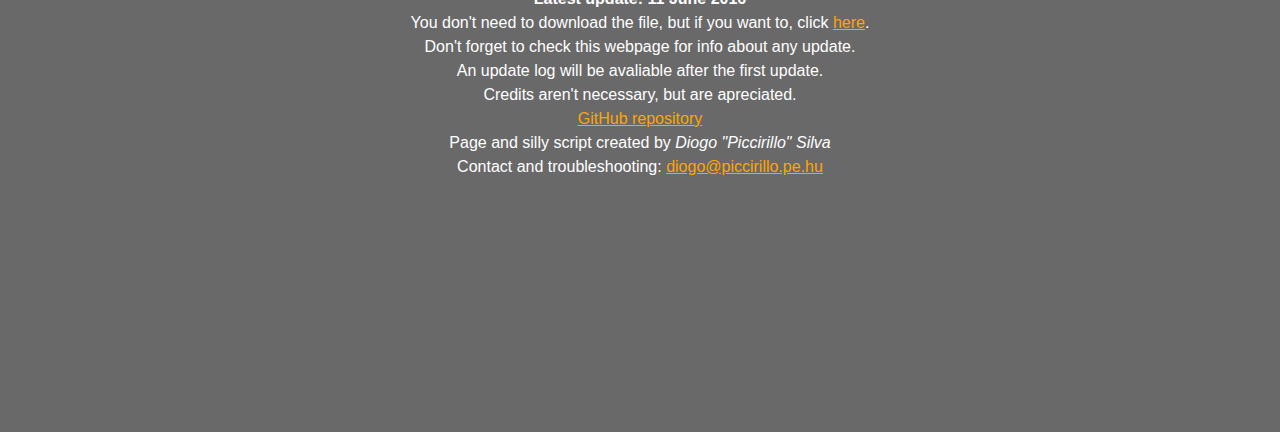
==== commit 052d4589: "Add files via upload" ====
--- a/index.html
+++ b/index.html
@@ -16,6 +16,7 @@
     
 <div class="cont">
     <div class="box first">
+    <img src="img/barrildas.png" class="pic"><br>
         Nave.js is a simple to use navbar script.<br> <b>No jQuerry used.</b>
     </div>
     
@@ -24,7 +25,6 @@
     <div class="box">
         <a class="ancora" id='ft'>a</a>
         <h2>Main features</h2><br>
-    <img src="img/barrildas.png" class="pic dir">
         <h3>&bull;Customizable&bull;</h3><br>
         Using CSS you can customize your navbar (as expected). With nave.js, you can choose how active links will look like, when the page is scrolled to their section, by using the variable <code>naveStyle</code>. You can change the navebar's height with <code>naveSize</code>.
         Each update adds new customization options.<br class="brk">
@@ -39,7 +39,7 @@
     
     <p class="brk"> </p>
     
-    <div class="box">
+    <div class="box blk">
     <!img src="img/navbuild.png" class="pic esq">
         <a class="ancora" id='gs'>a</a>
         <h2>Getting started</h2><br>
@@ -81,7 +81,7 @@
     
     <p class="brk"> </p>
     
-    <div class="box last">
+    <div class="box blk last">
         <a class="ancora" id='fa'>a</a>
         <h2>About</h2><br>
         <h3>To-do list:</h3>
@@ -109,4 +109,4 @@
     <script type="text/javascript" src='nave.js'></script>
 
 </body>
-</html>
+</html>--- a/nave.css
+++ b/nave.css
@@ -38,7 +38,7 @@
 }
 .cont {
     position: relative;
-    top: 96px;
+    top: 12px;
 }
 @media screen and (min-width: 1147px) {
     .esq {
@@ -49,7 +49,7 @@
     }
 }
 @media screen and (max-width: 1147px) {
-    * {
+    .box {
         font-size: 200%;
     }
 }
@@ -65,14 +65,23 @@
     display: block;
 /*    padding: 24px 48px 64px 48px;*/
     font-size: 16px;
+    line-height: 24px;
+}
+.box:not(.blk) {
     margin: 32px 15%;
-    line-height: 24px;
 }
 .brk {
     clear: both;
 }
+.blk {
+    background-color: dimgray;
+    margin: none;
+    color: white;
+    padding-bottom: 32px;
+}
 .last {
-    margin-bottom: 256px;
+    margin-top: 128px;
+    padding-bottom: 256px;
 }
 .pic {
 /*    margin: 48px;*/
@@ -109,7 +118,7 @@
 .ancora {
     opacity: 0;
     position: relative;
-    top: -128px;
+    top: -24px;
     display: block;
 }
 ::-webkit-scrollbar {
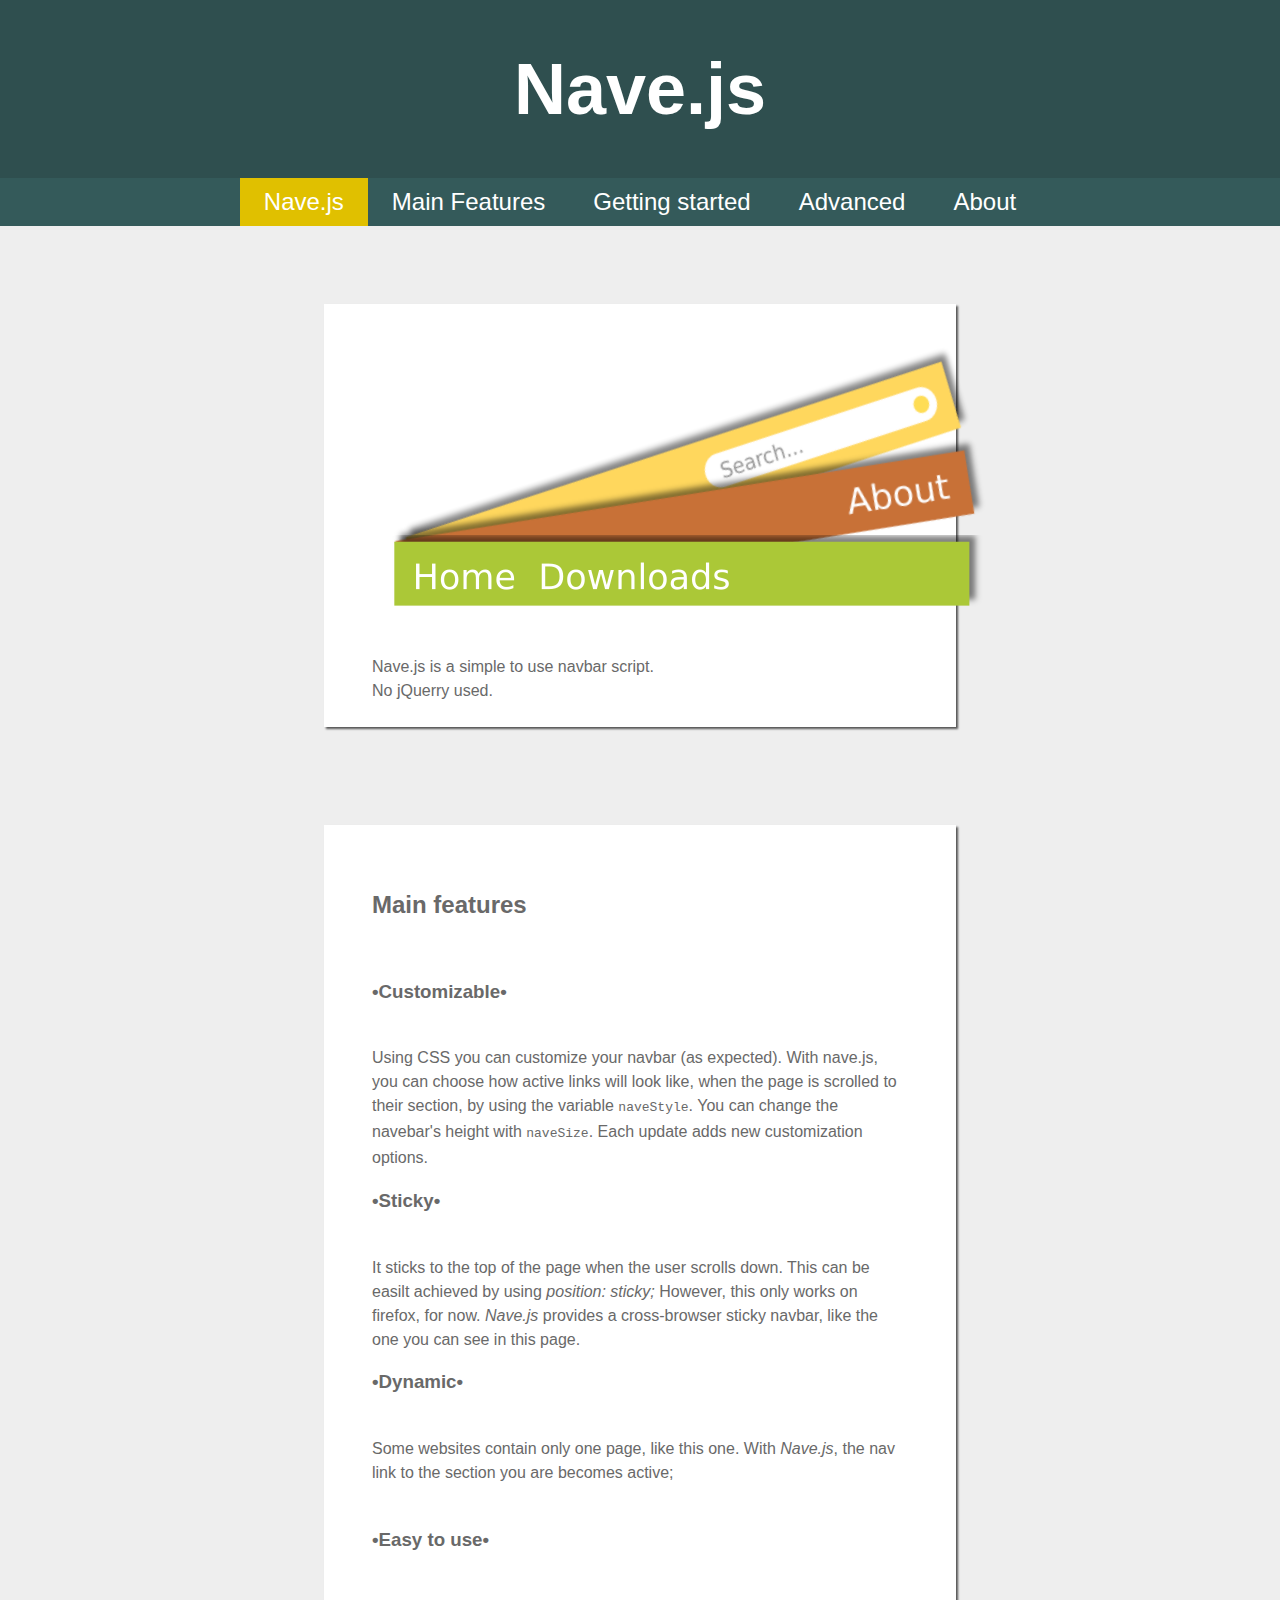
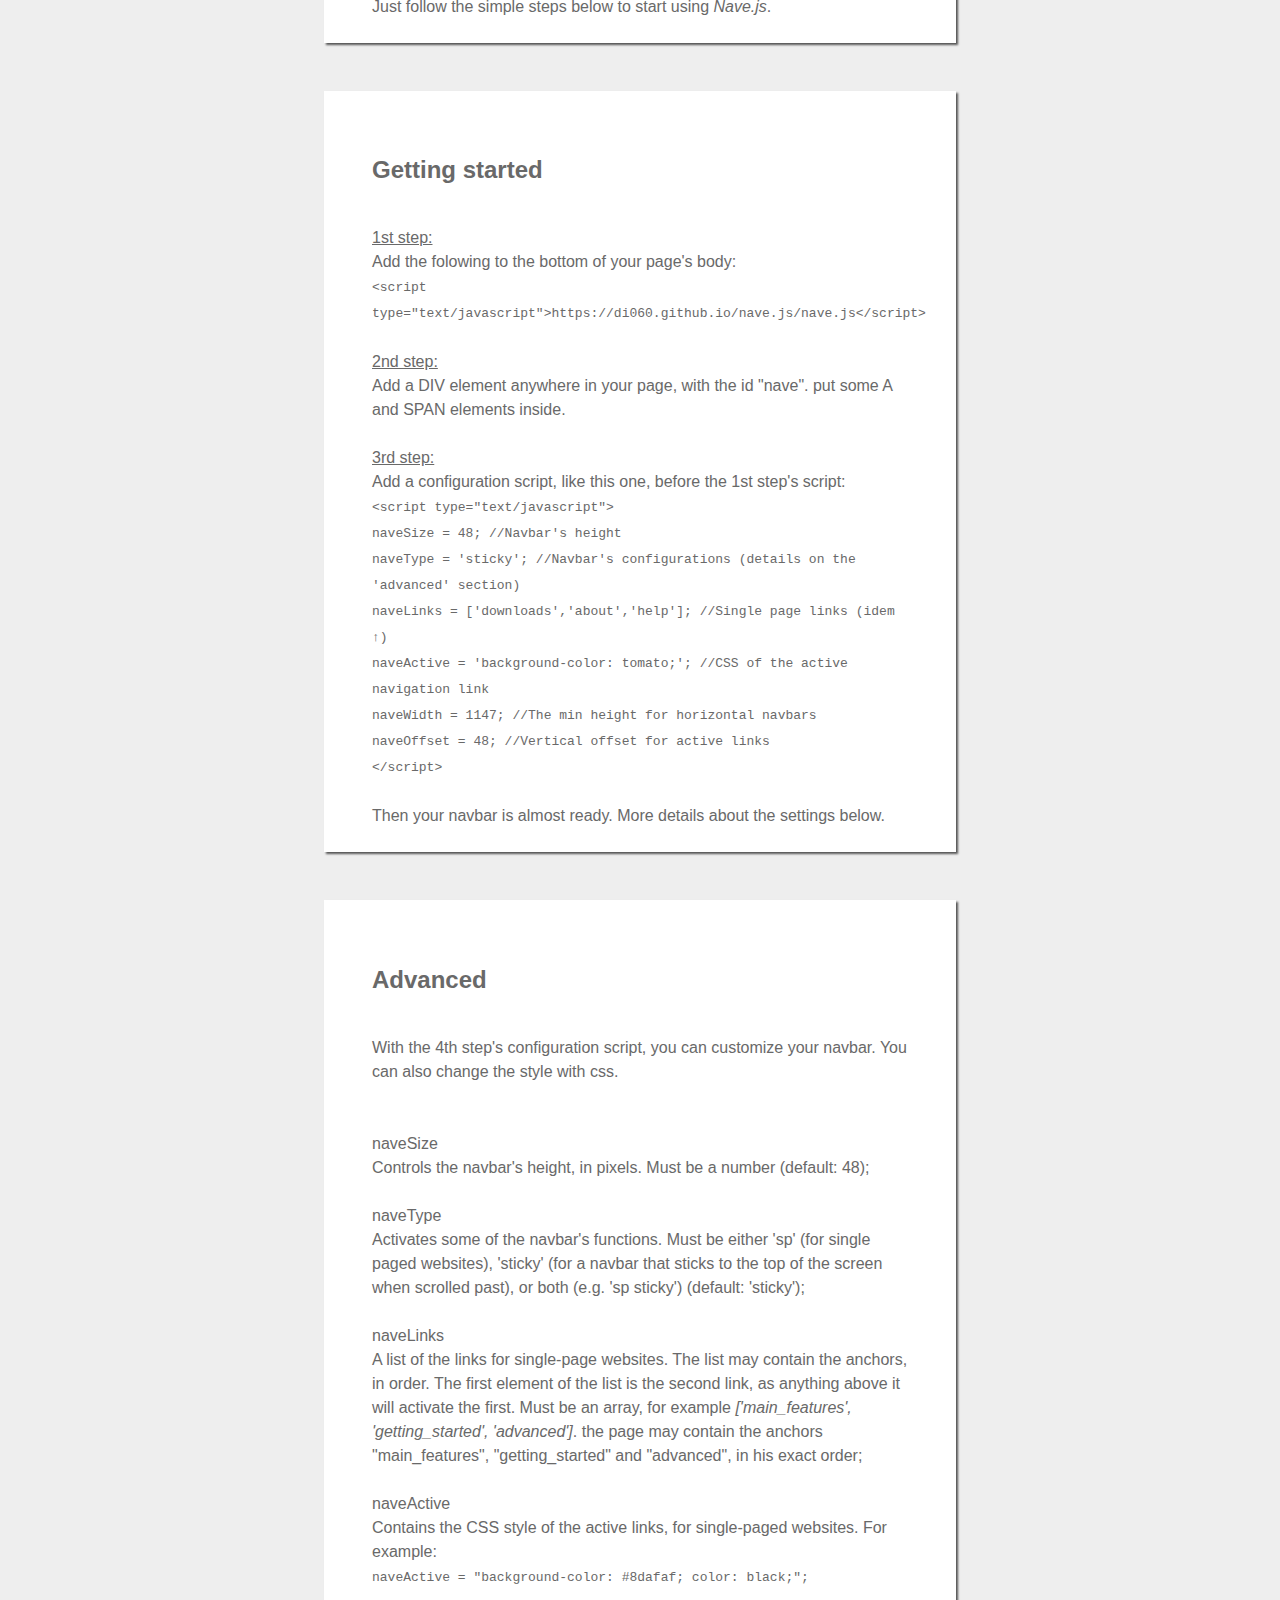
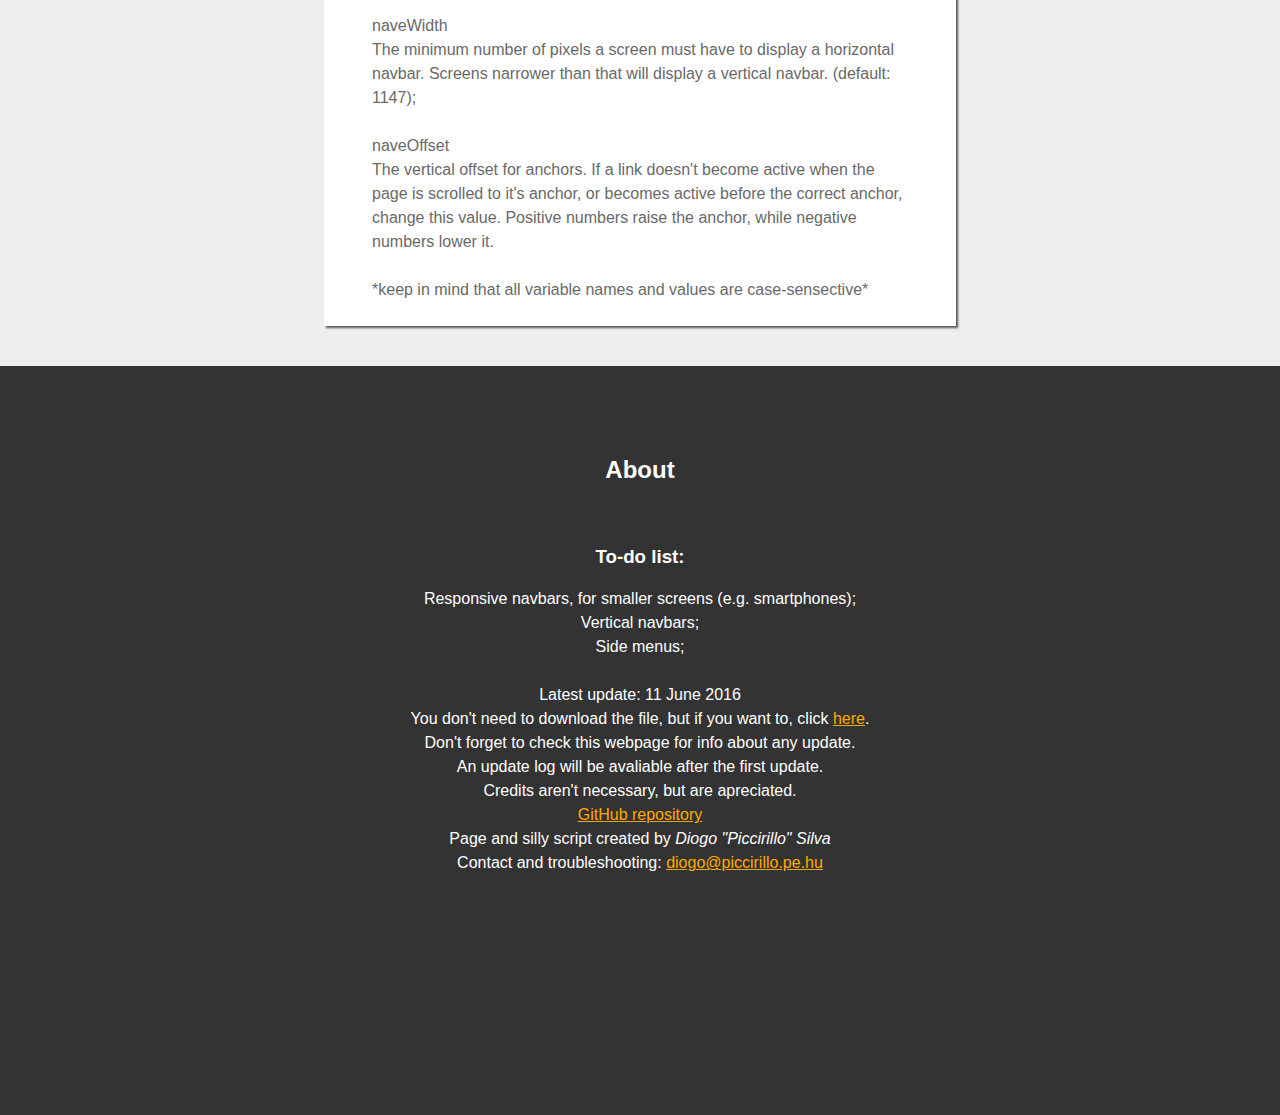
==== commit 9c42a7d9: "Add files via upload" ====
--- a/index.html
+++ b/index.html
@@ -103,10 +103,15 @@
         naveSize = 48;
         naveType = 'sp sticky';
         naveLinks = ['ft','gs','ad','fa'];
-        naveActive = 'background-color: #fff3b2; color: black;';
+        naveActive = 'background-color: #e0c000; color: white;';
         naveWidth = 0;
     </script>
     <script type="text/javascript" src='nave.js'></script>
+    <script>
+    for (var i=0; i<document.getElementById('nave').children.length; i++) {
+        document.getElementById('nave').children[i].style='transition-duration: 0.2s;'; 
+    }
+    </script>
 
 </body>
 </html>--- a/nave.css
+++ b/nave.css
@@ -1,131 +1,72 @@
 body {
-	font-family: sans-serif;
-	text-align: center;
-    margin: 0px;
-    min-height: 1200px;
-    color: white;
-    margin-top: 230px;
-	background-color: white;
-/*
-    background: url(img/bg.png);
-    background-size: cover;
-    background-position: top;
-    background-attachment: fixed;
-*/
+    background-color: #eee;
+    font-family: sans-serif;
 }
-code {
-    font-family: monospace;
-    background-color: darkgrey;
-    color: white;
-    text-align: left;
-    display: inline-block;
-/*    border-radius: 4px;*/
-}
-h1 {
-    font-size: 72px;
-}
-h2 {
-    background-color: #fc0;
-    color: white;
-    display: inline-block;
-    padding: 16px;
-    box-shadow: 2px 2px 5px rgba(0,0,0,0.5);
-    margin-bottom: 32px;
-}
-.barkim {
-    height: 128px;
-    margin: 48px 48px 0px 48px;
-}
-.cont {
-    position: relative;
-    top: 12px;
-}
-@media screen and (min-width: 1147px) {
-    .esq {
-        float: left;
-    }
-    .dir {
-        float: right;
-    }
-}
-@media screen and (max-width: 1147px) {
-    .box {
-        font-size: 200%;
-    }
-}
+
 a {
-    color: orange;
-}
-a:hover {
-    color: chocolate;
-}
-.box {
-    color: black;
-    background-color: white;
-    display: block;
-/*    padding: 24px 48px 64px 48px;*/
-    font-size: 16px;
-    line-height: 24px;
-}
-.box:not(.blk) {
-    margin: 32px 15%;
-}
-.brk {
-    clear: both;
-}
-.blk {
-    background-color: dimgray;
-    margin: none;
-    color: white;
-    padding-bottom: 32px;
-}
-.last {
-    margin-top: 128px;
-    padding-bottom: 256px;
-}
-.pic {
-/*    margin: 48px;*/
-    width: 500px;
+    color: #fa0;
 }
 .titulo {
-	background-color: #ec0;
-    margin: none;
-    width: 100%;
+    display: block;
+    background-color: darkslategray;
     position: absolute;
     top: 0;
     left: 0;
-    height: 200px;
-/*    padding-top: 48px;*/
+    width: 100%;
+    text-align: center;
+    color: white;
+    height: 190px;
 }
-#nave {
-	background-color: #fd1;
-    z-index: 100;
-    text-align: left;
-}
-#nave a {
-	background-color: #ffdd11;
-	color: darkgrey;
-    font-weight: bold;
-    float: none;
-}
-#nave a:first-child {
-    margin-left: 48px;
-}
-#nave a:hover {
-    background-color: #ffeb7d;
-    color: grey;
+.titulo h1 {
+    font-size: 72px;
 }
 .ancora {
     opacity: 0;
     position: relative;
-    top: -24px;
-    display: block;
+    top: -48px;
 }
-::-webkit-scrollbar {
-    width: 12px;
-    background-color: #304949;
+#nave {
+    background-color: #345a5a;
+    z-index: 400;
 }
-::-webkit-scrollbar-thumb {
-    width: 10px;
-    background-color: #4f6f6f;
+#nave a {
+    color: white;
+    font-weight: 100;
+    transition-duration: 0.1s;
+}
+#nave a:hover {
+    background-color: #437171;
+}
+.box {
+    background-color: white;
+    color: dimgray;
+    font-weight: 200;
+    padding: 24px 48px;
+    line-height: 24px;
+    position: relative;
+    top: 256px;
+    box-shadow: 2px 2px 2px #555;
+}
+.last {
+    background-color: #333;
+    color: white;
+    box-shadow: none;
+    text-align: center;
+    padding: 48px 0px 256px 0px;
+}
+@media screen and (min-width: 1147px) {
+    .box:not(.last) {
+        margin: 48px 25% 48px 25%;
+    }
+    .last {
+        margin: -8px;
+    }
+}
+@media screen and (max-width: 1147px) {
+    #nave a:nth-child(1) {
+        display: none;
+    }
+    #nave a:last-child {
+        display: none;
+    }
 }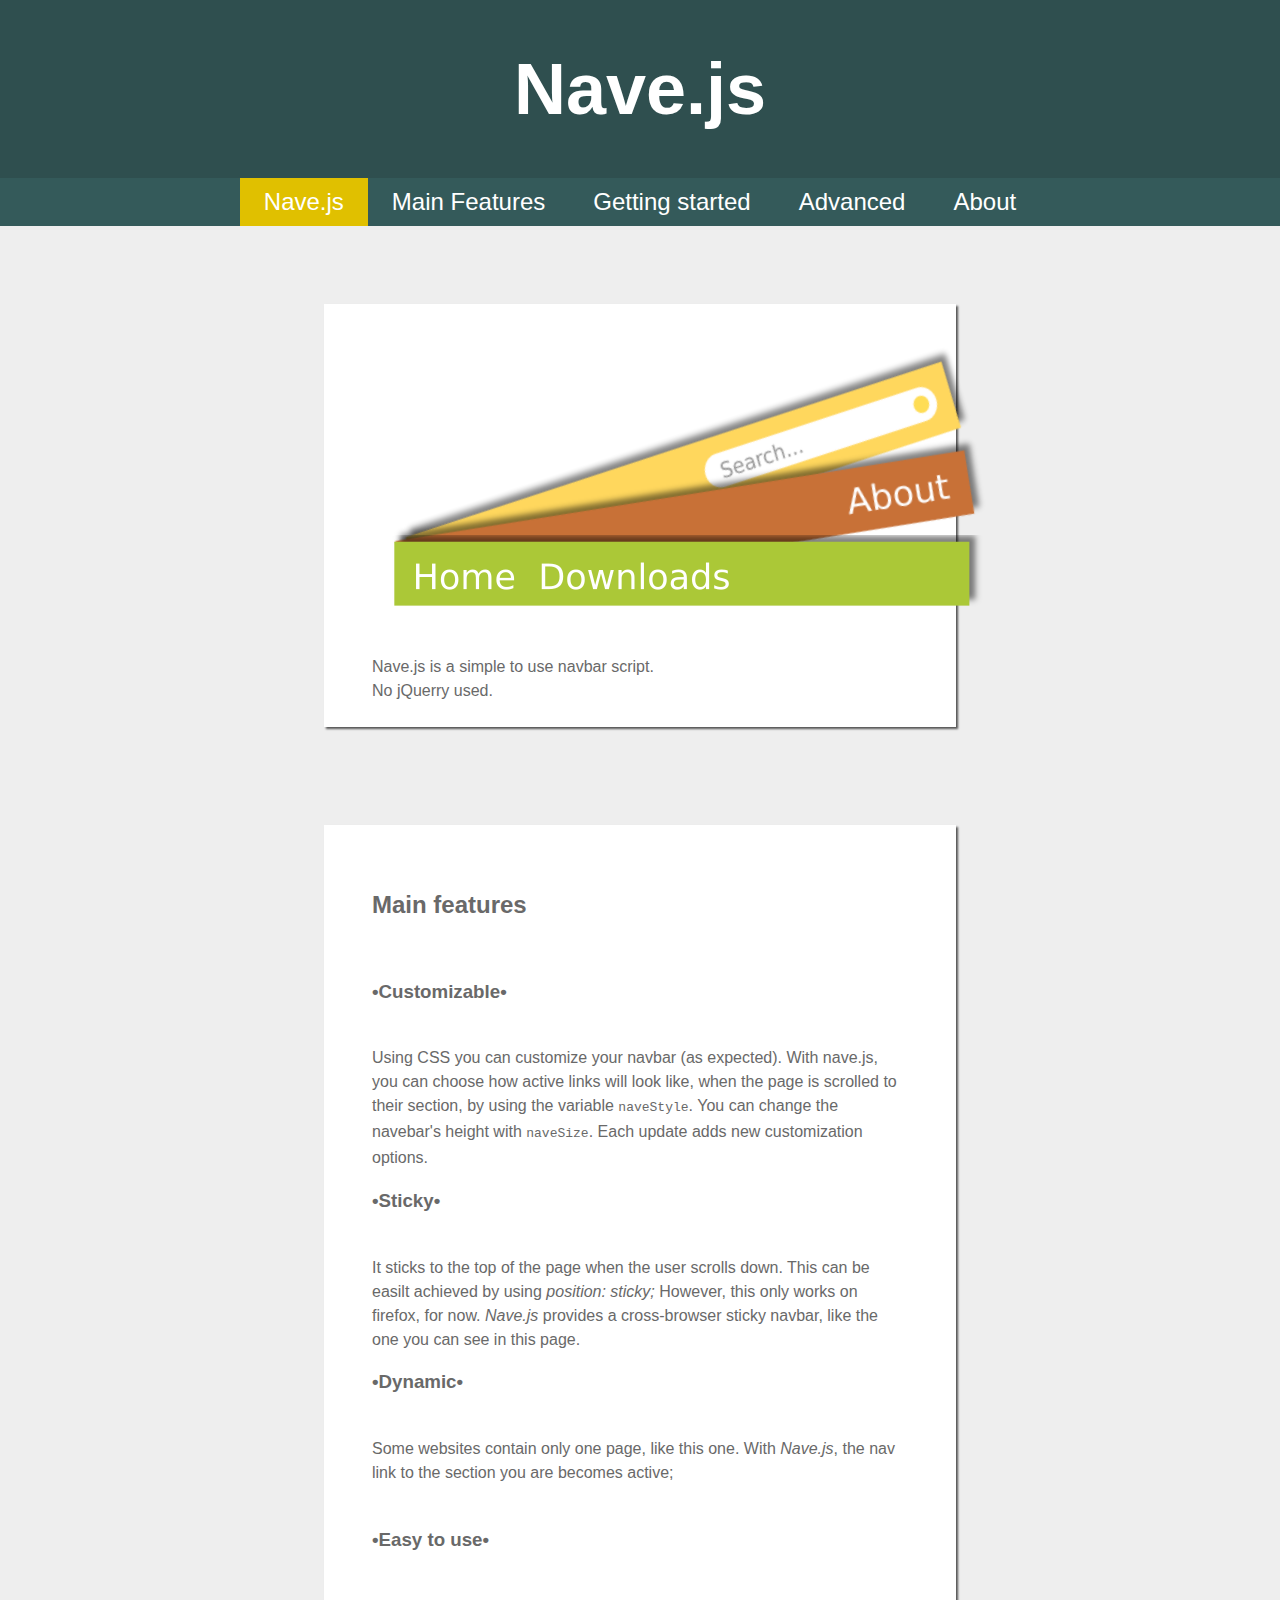
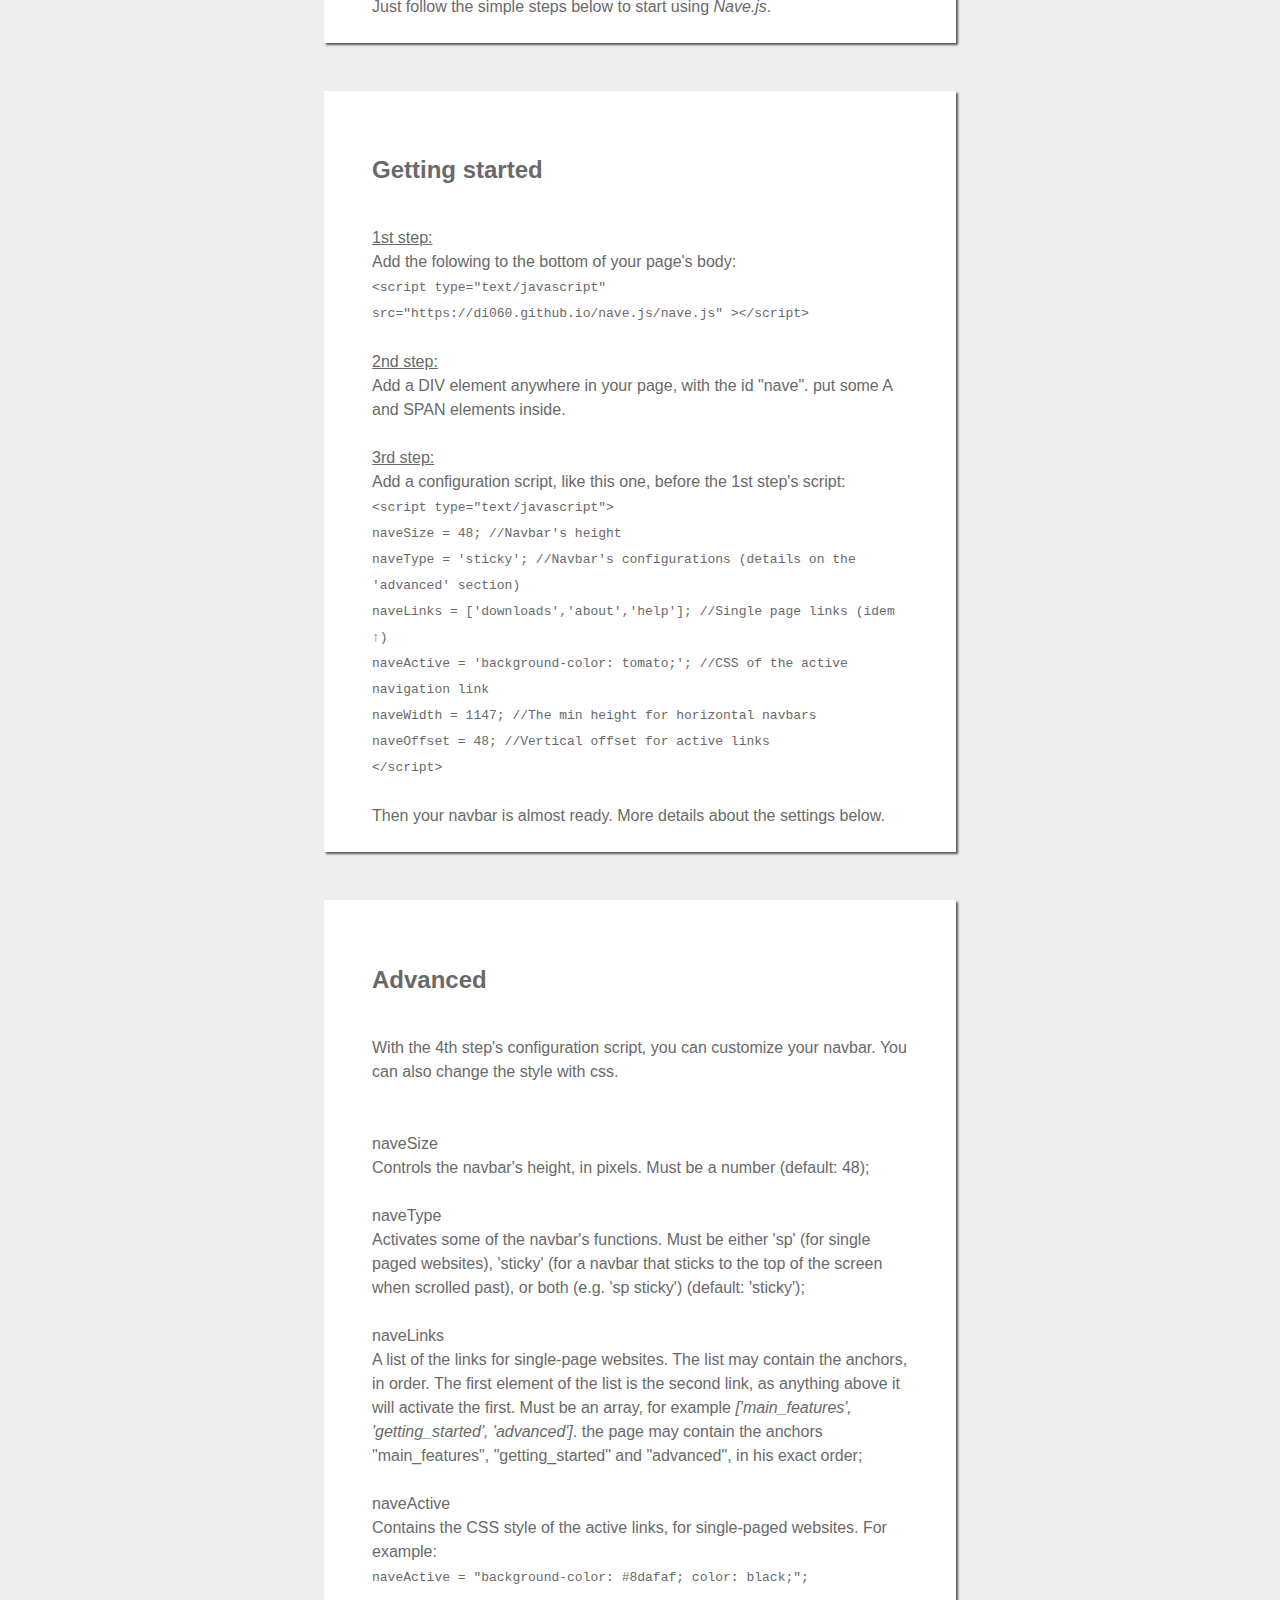
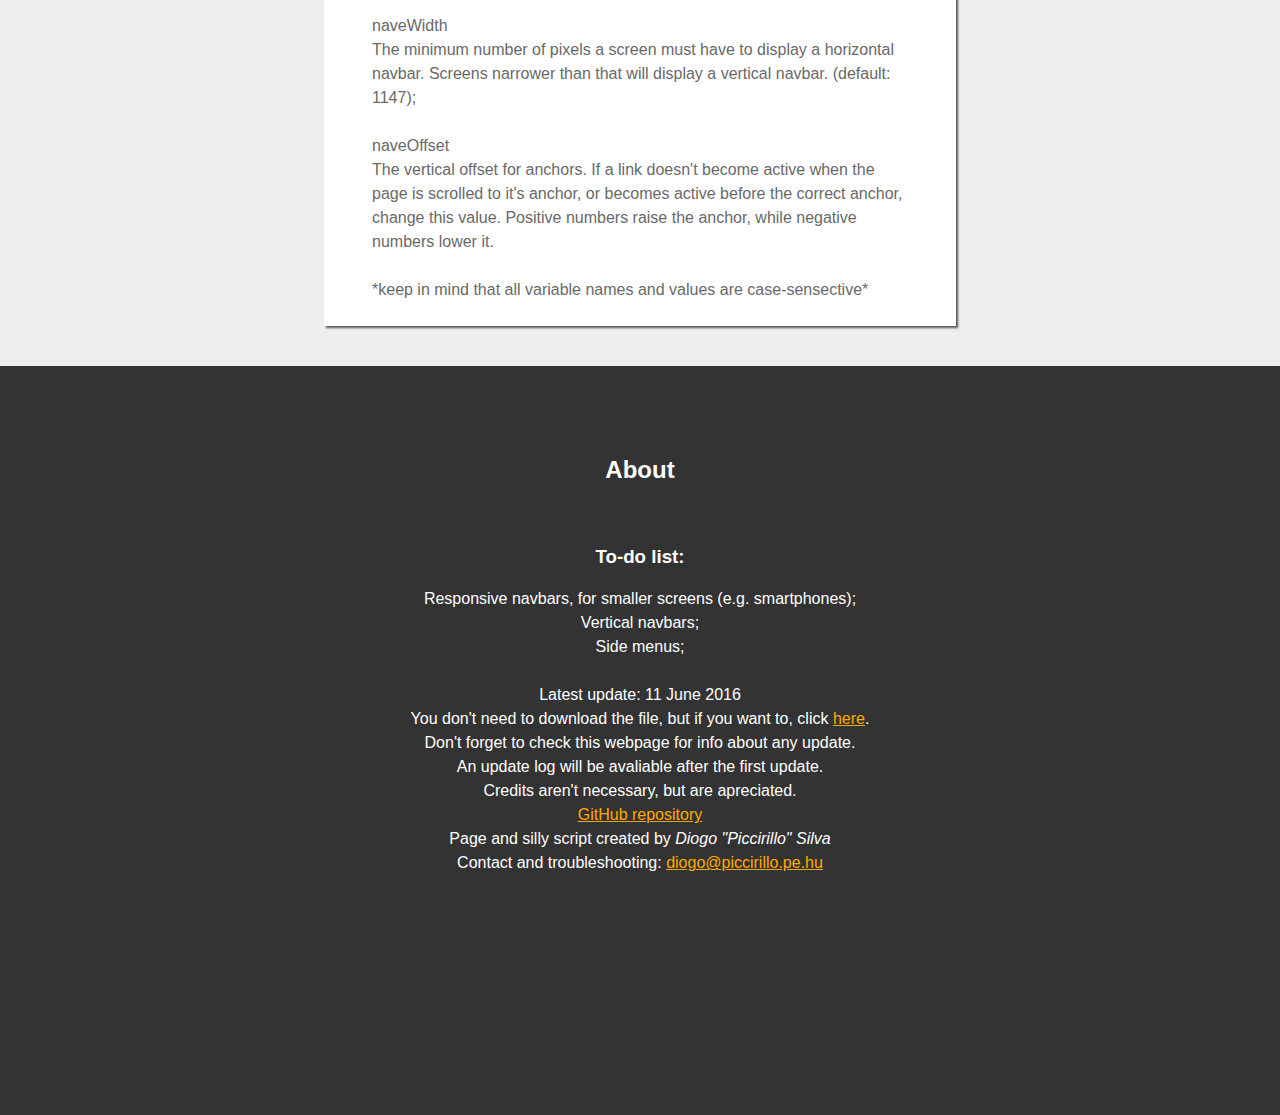
==== commit 4d50c6a0: "Add files via upload" ====
--- a/index.html
+++ b/index.html
@@ -45,7 +45,7 @@
         <h2>Getting started</h2><br>
     <b><u>1st step:</u></b><br>
     Add the folowing to the bottom of your page's body:<br>
-    <code>&lt;script type="text/javascript"&gt;https://di060.github.io/nave.js/nave.js&lt;/script&gt;</code><br><br>
+    <code>&lt;script type="text/javascript" src="https://di060.github.io/nave.js/nave.js" &gt;&lt;/script&gt;</code><br><br>
     <b><u>2nd step:</u></b><br>
     Add a DIV element anywhere in your page, with the id "nave". put some A and SPAN elements inside.<br><br>
     <b><u>3rd step:</u></b><br>
--- a/nave.css
+++ b/nave.css
@@ -54,14 +54,6 @@
     text-align: center;
     padding: 48px 0px 256px 0px;
 }
-@media screen and (min-width: 1147px) {
-    .box:not(.last) {
-        margin: 48px 25% 48px 25%;
-    }
-    .last {
-        margin: -8px;
-    }
-}
 @media screen and (max-width: 1147px) {
     #nave a:nth-child(1) {
         display: none;
@@ -69,4 +61,10 @@
     #nave a:last-child {
         display: none;
     }
+}
+.last {
+    margin: -8px;
+}
+.box:not(.last) {
+    margin: 48px 25% 48px 25%;
 }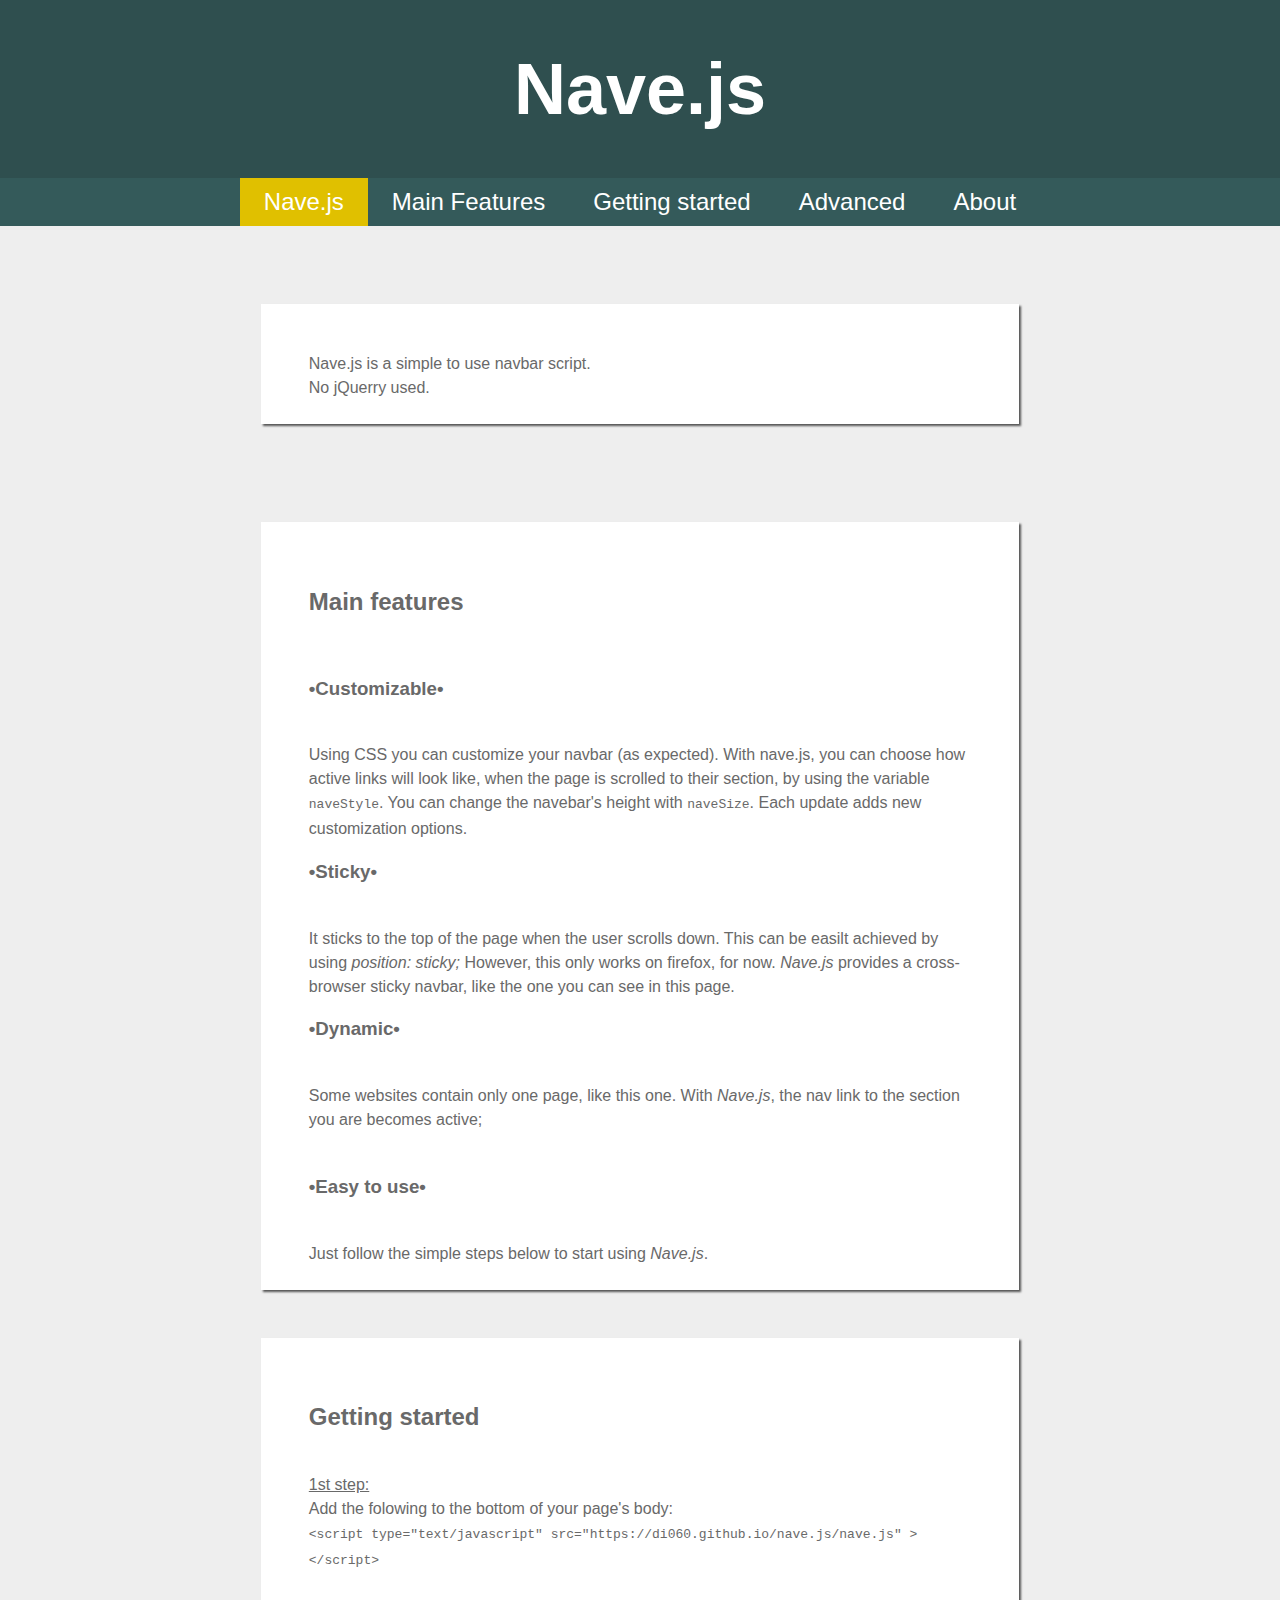
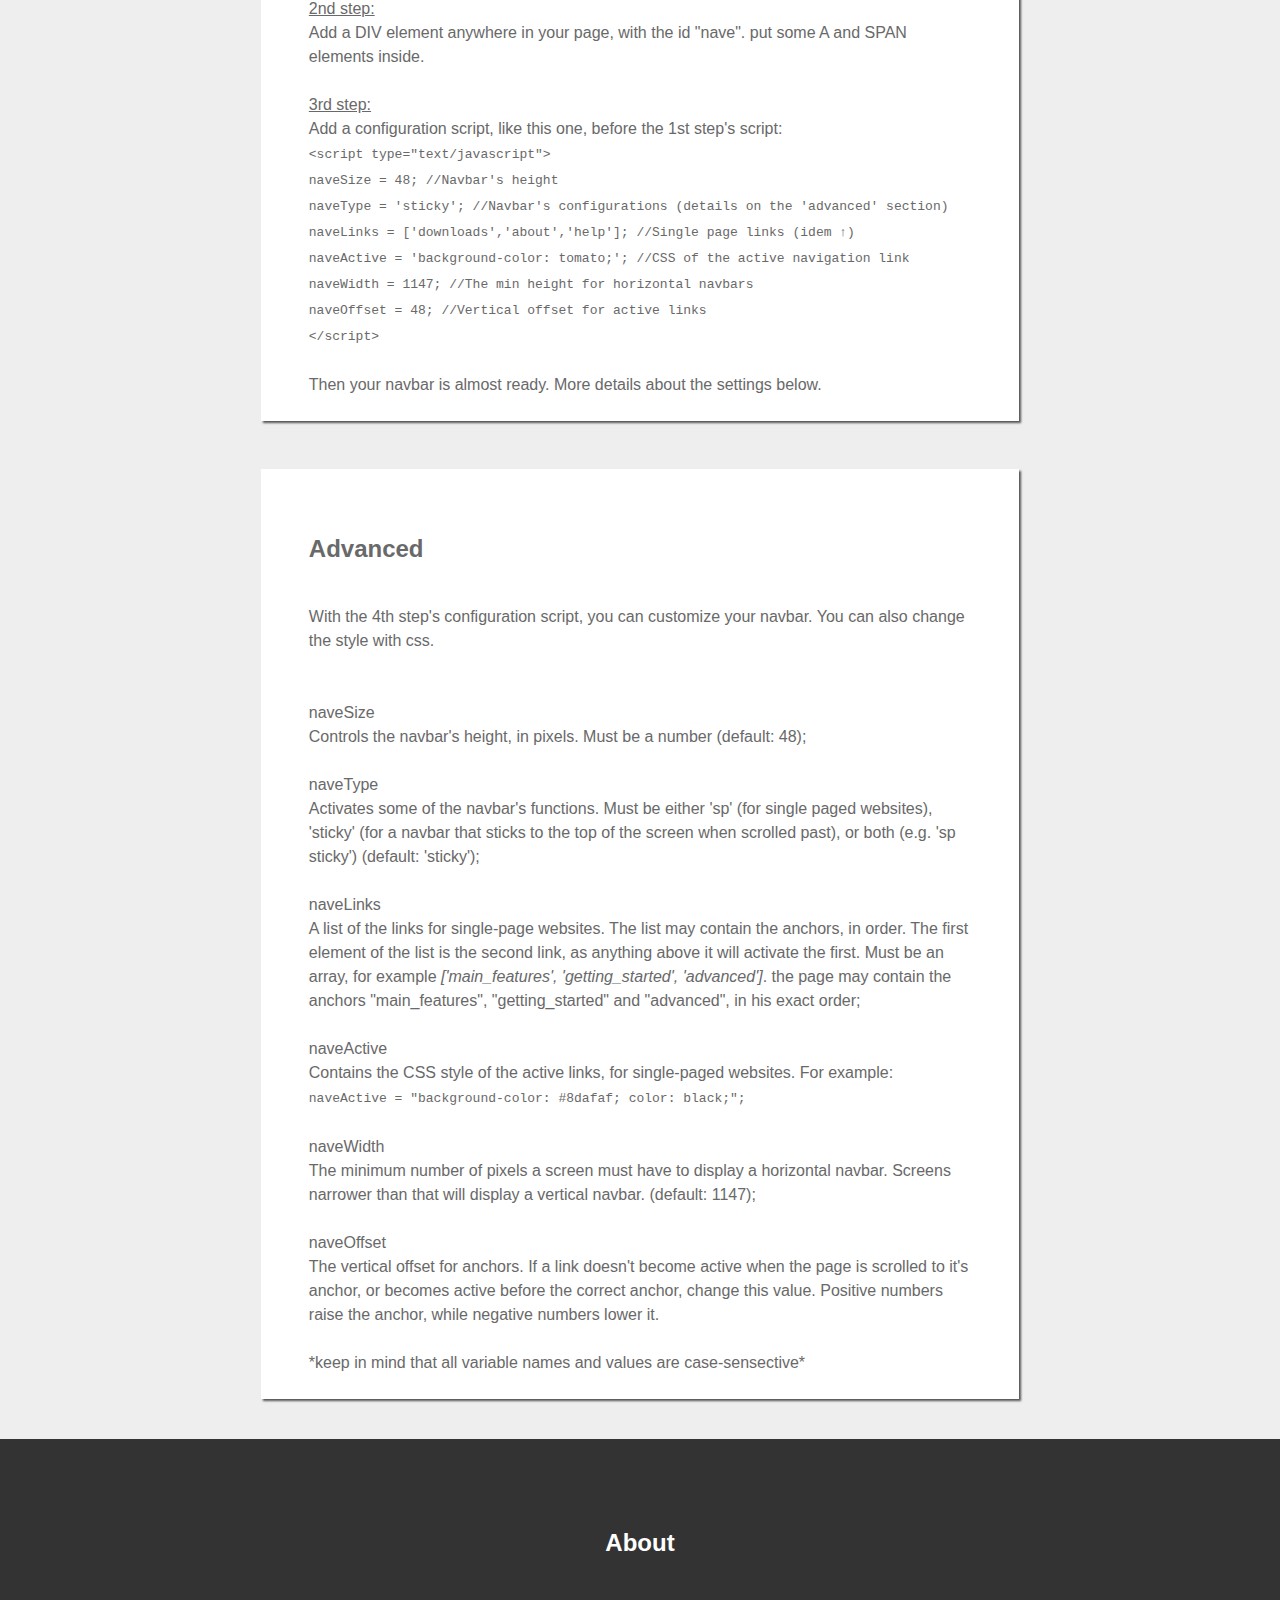
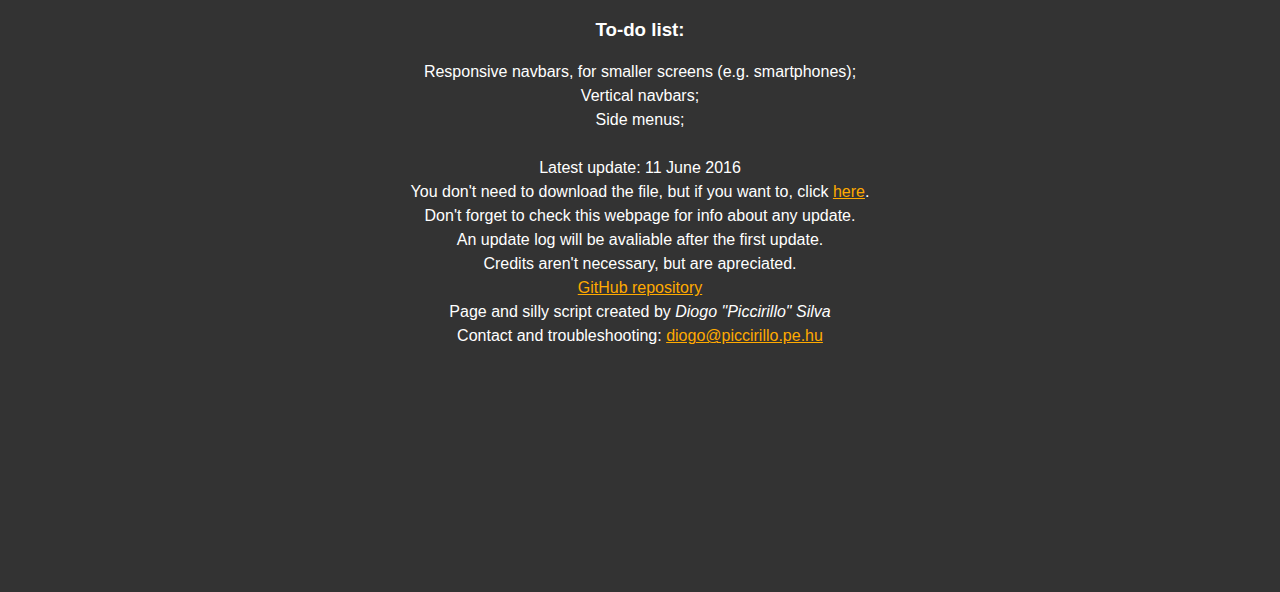
==== commit b15b9cfe: "Add files via upload" ====
--- a/index.html
+++ b/index.html
@@ -16,7 +16,7 @@
     
 <div class="cont">
     <div class="box first">
-    <img src="img/barrildas.png" class="pic"><br>
+    <!img src="img/barrildas.png" class="pic"><br>
         Nave.js is a simple to use navbar script.<br> <b>No jQuerry used.</b>
     </div>
     
--- a/nave.css
+++ b/nave.css
@@ -66,5 +66,5 @@
     margin: -8px;
 }
 .box:not(.last) {
-    margin: 48px 25% 48px 25%;
+    margin: 48px 20% 48px 20%;
 }